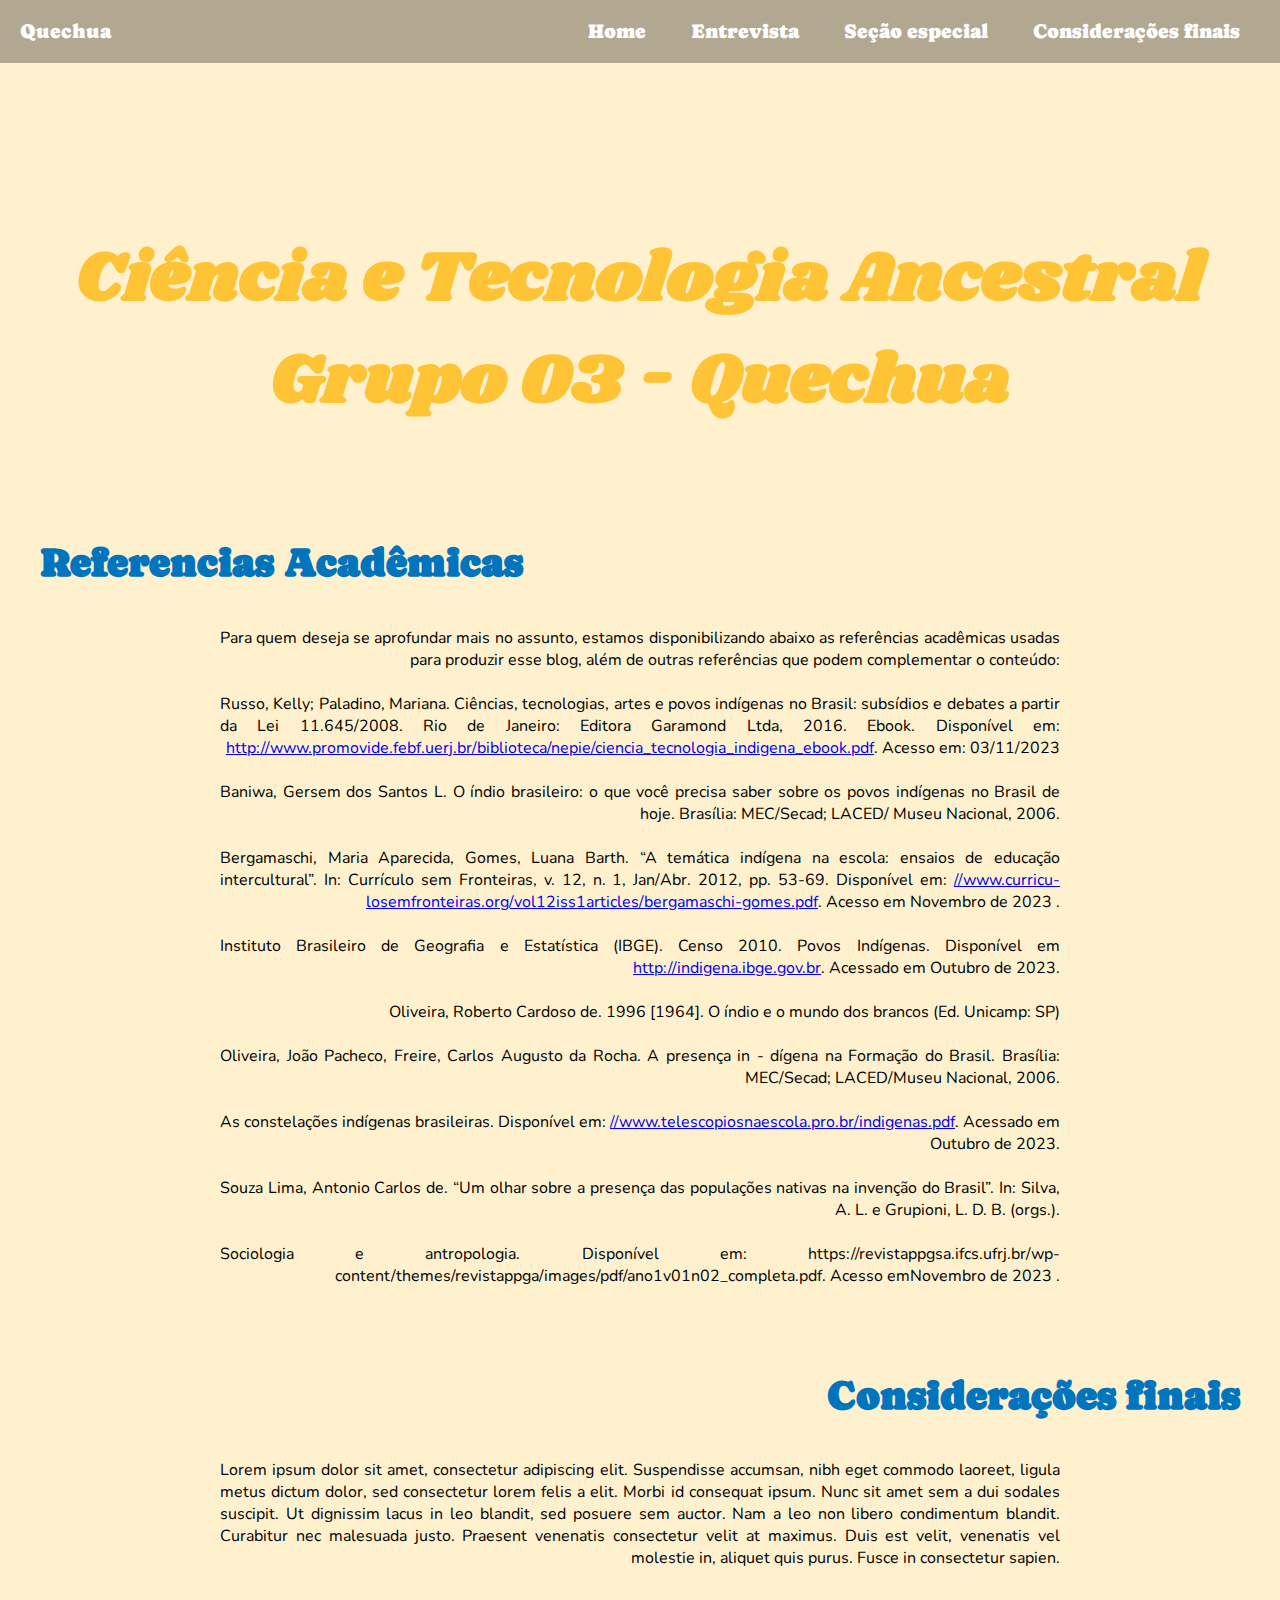
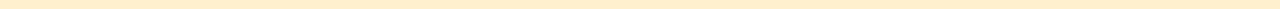
==== consideracoesfinais.html @ 2241b869 "Alterações no CSS e HTML" ====
<!DOCTYPE html>
<html lang="pt-BR">
<head>
    <meta charset="UTF-8">
    <meta name="viewport" content="width=device-width, initial-scale=1.0">
    <title>Blog Quechua</title>
    <link rel="stylesheet" href="styles.css">

    <link rel="preconnect" href="https://fonts.googleapis.com">
    <link rel="preconnect" href="https://fonts.gstatic.com" crossorigin>
    <link href="https://fonts.googleapis.com/css2?family=Dela+Gothic+One&family=Inter:wght@300&family=Shrikhand&display=swap" rel="stylesheet">
    <link href="https://fonts.googleapis.com/css2?family=Caprasimo&family=Dela+Gothic+One&family=Inter:wght@300&family=Shrikhand&display=swap" rel="stylesheet">
    <link href="https://fonts.googleapis.com/css2?family=Nunito:wght@300&display=swap" rel="stylesheet">
</head> 

<header>
    <div class="navbar">
        <div id="title">Quechua</div>
        <div>
            <a href="index.html">Home</a>
            <a href="entrevista.html">Entrevista</a>
            <a href="secaoespecial.html">Seção especial</a>
            <a href="consideracoesfinais.html">Considerações finais</a>

        </div>
    </div>

    <div class="video-container">
        <video autoplay loop muted id="video-bg" src="midia/vid2.mp4"></video>
    </div>

    <h1 id="headBar" style="white-space: pre-line">Ciência e Tecnologia Ancestral 
        Grupo 03 - Quechua</h1>
</header>
<body style="background-color: #FFF0CE;">
    
    <div class="content">
        <h1 class="blog-title" id="boxLeft">Referencias Acadêmicas</h1>
        <p class="blog-text" id="boxRight">
            
            Para quem deseja se aprofundar mais no assunto, estamos disponibilizando abaixo as referências acadêmicas usadas para produzir esse blog, além de outras referências que podem complementar o conteúdo:

            <br><br>Russo, Kelly; Paladino, Mariana. Ciências, tecnologias, artes e povos indígenas no Brasil: subsídios e debates a partir da Lei 11.645/2008. Rio de Janeiro: Editora Garamond Ltda, 2016. Ebook. Disponível em: <a href="http://www.promovide.febf.uerj.br/biblioteca/nepie/ciencia_tecnologia_indigena_ebook.pdf">http://www.promovide.febf.uerj.br/biblioteca/nepie/ciencia_tecnologia_indigena_ebook.pdf</a>. Acesso em: 03/11/2023

            <br><br>Baniwa, Gersem dos Santos L. O índio brasileiro: o que você precisa saber
            sobre os povos indígenas no Brasil de hoje. Brasília: MEC/Secad; LACED/
            Museu Nacional, 2006.

            <br><br>Bergamaschi, Maria Aparecida, Gomes, Luana Barth. “A temática indígena
            na escola: ensaios de educação intercultural”. In: Currículo sem Fronteiras,
            v. 12, n. 1, Jan/Abr. 2012, pp. 53-69. Disponível em: <a href="www.curricu-
            losemfronteiras.org/vol12iss1articles/bergamaschi-gomes.pdf">//www.curricu-
                losemfronteiras.org/vol12iss1articles/bergamaschi-gomes.pdf</a>. Acesso em
            Novembro de 2023 .

            <br><br>Instituto Brasileiro de Geografia e Estatística (IBGE). Censo 2010. Povos
            Indígenas. Disponível em <a href="http://indigena.ibge.gov.br">http://indigena.ibge.gov.br</a>. Acessado em Outubro de 2023.

            <br><br>Oliveira, Roberto Cardoso de. 1996 [1964]. O índio e o mundo dos brancos
            (Ed. Unicamp: SP)

            <br><br>Oliveira, João Pacheco, Freire, Carlos Augusto da Rocha. A presença in -
            dígena na Formação do Brasil. Brasília: MEC/Secad; LACED/Museu
            Nacional, 2006.

            <br><br>As constelações indígenas brasileiras. Disponível em: <a href="www.telescopiosnaescola.pro.br/indigenas.pdf">//www.telescopiosnaescola.pro.br/indigenas.pdf</a>. Acessado em Outubro de 2023.

            <br><br>Souza Lima, Antonio Carlos de. “Um olhar sobre a presença das populações
            nativas na invenção do Brasil”. In: Silva, A. L. e Grupioni, L. D. B. (orgs.).

            <br><br>
            Sociologia e antropologia. Disponível em: https://revistappgsa.ifcs.ufrj.br/wp-content/themes/revistappga/images/pdf/ano1v01n02_completa.pdf. Acesso emNovembro de 2023 .
            


        </p>
    </div>  

    
    <div class="content">
        <h1 class="blog-title" id="boxRight">Considerações finais</h1>
        <p class="blog-text" id="boxRight">
            Lorem ipsum dolor sit amet, consectetur adipiscing elit. Suspendisse accumsan, nibh eget commodo laoreet, ligula metus dictum dolor, sed consectetur lorem felis a elit. Morbi id consequat ipsum. Nunc sit amet sem a dui sodales suscipit. Ut dignissim lacus in leo blandit, sed posuere sem auctor. Nam a leo non libero condimentum blandit. Curabitur nec malesuada justo. Praesent venenatis consectetur velit at maximus. Duis est velit, venenatis vel molestie in, aliquet quis purus. Fusce in consectetur sapien. 
        </p>
    </div>  
</body>
---- styles.css ----
body {
    font-family: Arial, sans-serif;
    margin: 0;
    padding: 0;
}

.navbar {
    background-color: rgba(0,0,0,0.3);

    font-family: 'Caprasimo', serif;
    font-size: 20px;
    
    color: rgb(255, 255, 255);
    display: flex;
    justify-content: space-between;
    align-items: center;
    padding: 20px 20px;
}

.navbar #title{
    color: rgb(255, 255, 255);
}

.navbar a {
    padding: 20px 20px;
    color: rgb(255, 255, 255);
    text-decoration: none;
}

.navbar a:hover{
    background-color: rgb(12, 53, 106);
    transition: 0.3s;
}

.video-container {
    z-index: -100;
    width:100%;
    height:55%;
    overflow:hidden;
    position:absolute;
    top:0;
    left:0;
}
    
#video-bg{
    width:100%;

}

#video-content{
    height: 480px; 
    width: 640px;

    display: block;
    margin-left: auto;
    margin-right: auto;
}

.content-box{
    margin-top:6%;
}

.content {
    margin: 20px;
    padding: 20px;
}

.image-box{
    width: 40%; 
    margin: 0 auto; 
}

.image-box img{
    width: 100%; 
}

table {
    border-collapse: collapse;
    border-spacing: 0;
    justify-content: center;
    align-items: center;
    vertical-align: middle;

}

h1 {
    margin-top: 150px;
    text-align: center;
    padding: 15px 0px;
    color: #0174BE;

}

h2 {
    color: #0174BE;
}

#h2-right {
    text-align-last: right !important;
}

h4 {
    color: #0174BE;
}

#headBar{
    font-family: 'Shrikhand', serif;
    font-size: 70px;
    color: #FFC436;
}

.content h1{
    font-family: 'Caprasimo', serif;
    font-size: 40px;
    margin-top: 10px;
}

.content h2{
    font-family: 'Caprasimo', serif;
    font-size: 30px;
    margin-top: 10px;
}

.content h4{
    font-family: 'Caprasimo', serif;
    font-size: 20px;
    margin-top: 10px;
}



#boxRight{
    text-align: justify;
    text-align-last: right !important;
}

#boxLeft{
    text-align: justify;
    text-align-last: left !important;
}

.blog-title {
    font-size: 24px;
    font-weight: bold;
}

.blog-image {
    max-width: 30%;
    max-height: 20%;
    display: block;
}

#imageRight{
    margin-right: 15px;
    float: left;
}

#imageLeft{
    margin-left: 15px;
    float: right;
}


.blog-text {
    font-family: 'Nunito', sans-serif;
    font-size: 16px;
    width: 70%;
    margin: 0 auto; 
}

ul{
    font-family: 'Nunito', sans-serif;
    font-size: 16px;
    list-style-type: none;
}
.grupo-title h1 {
    text-align: center;
}
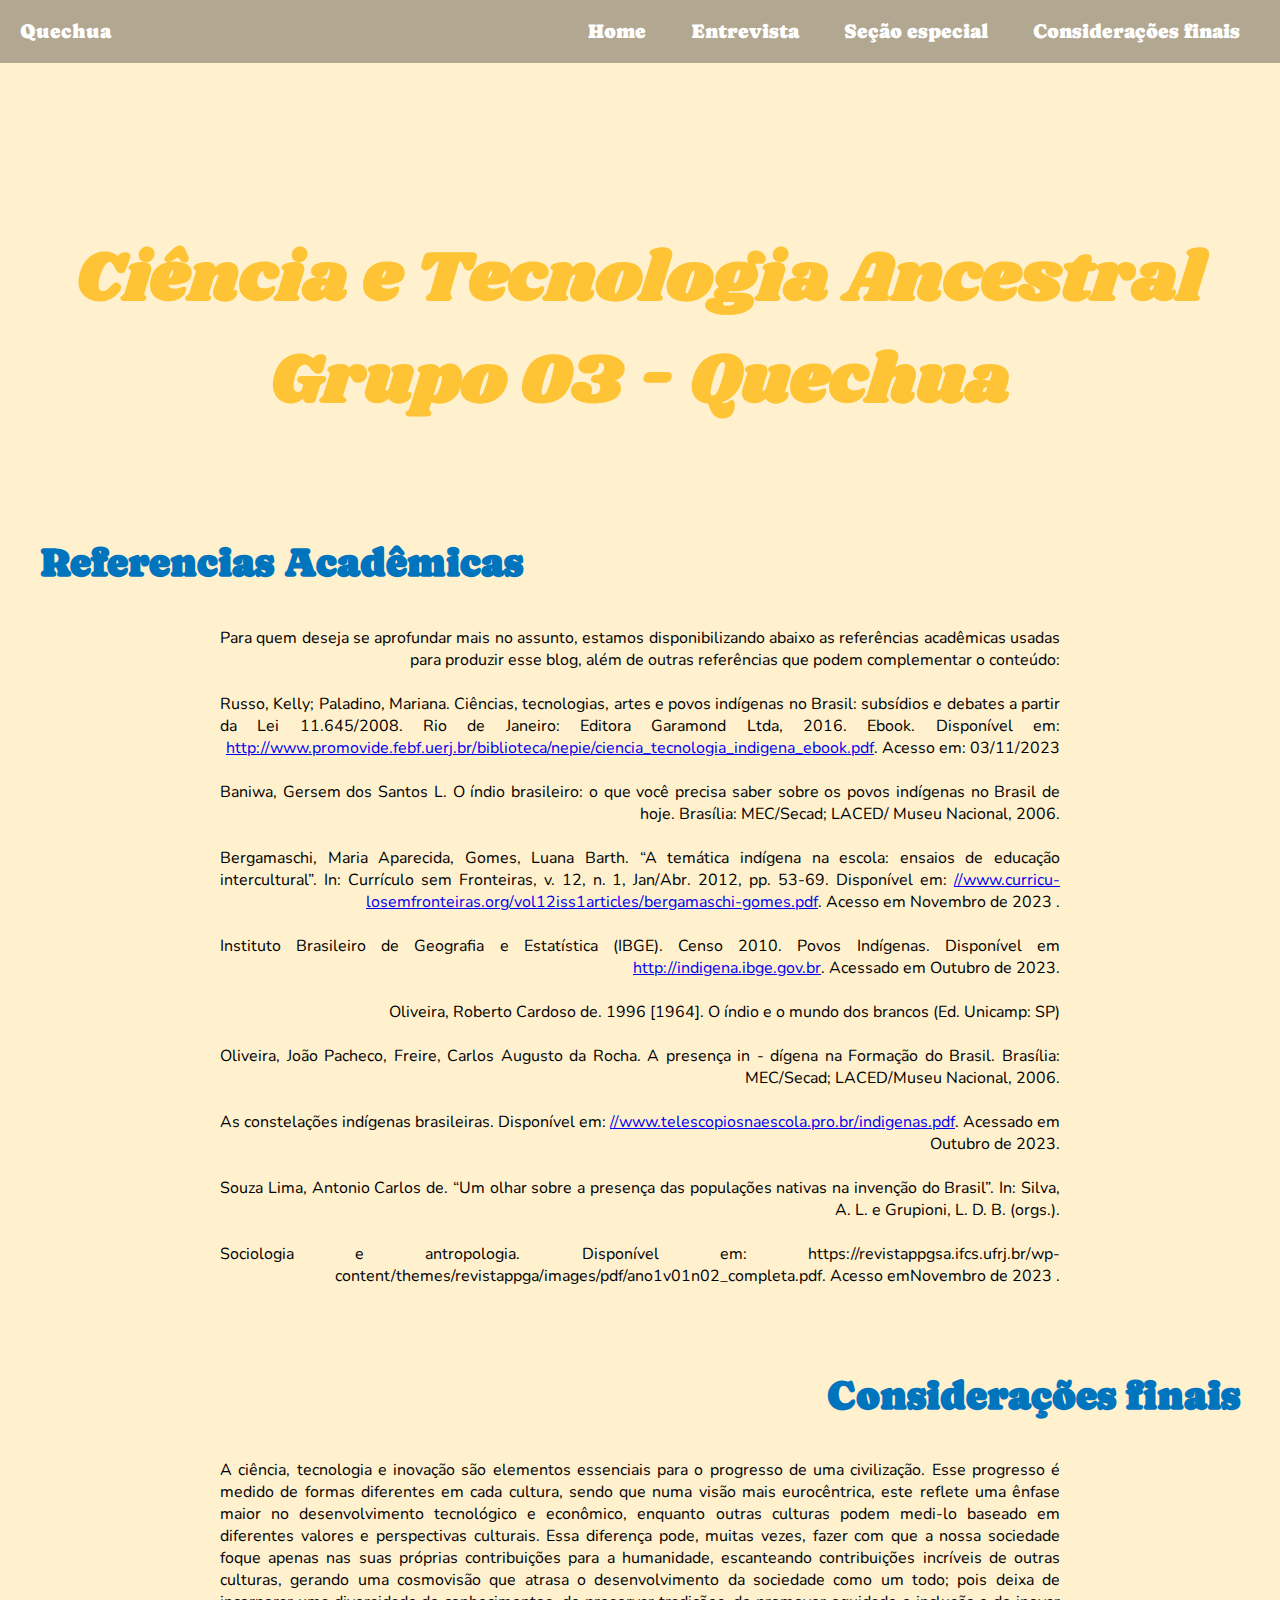
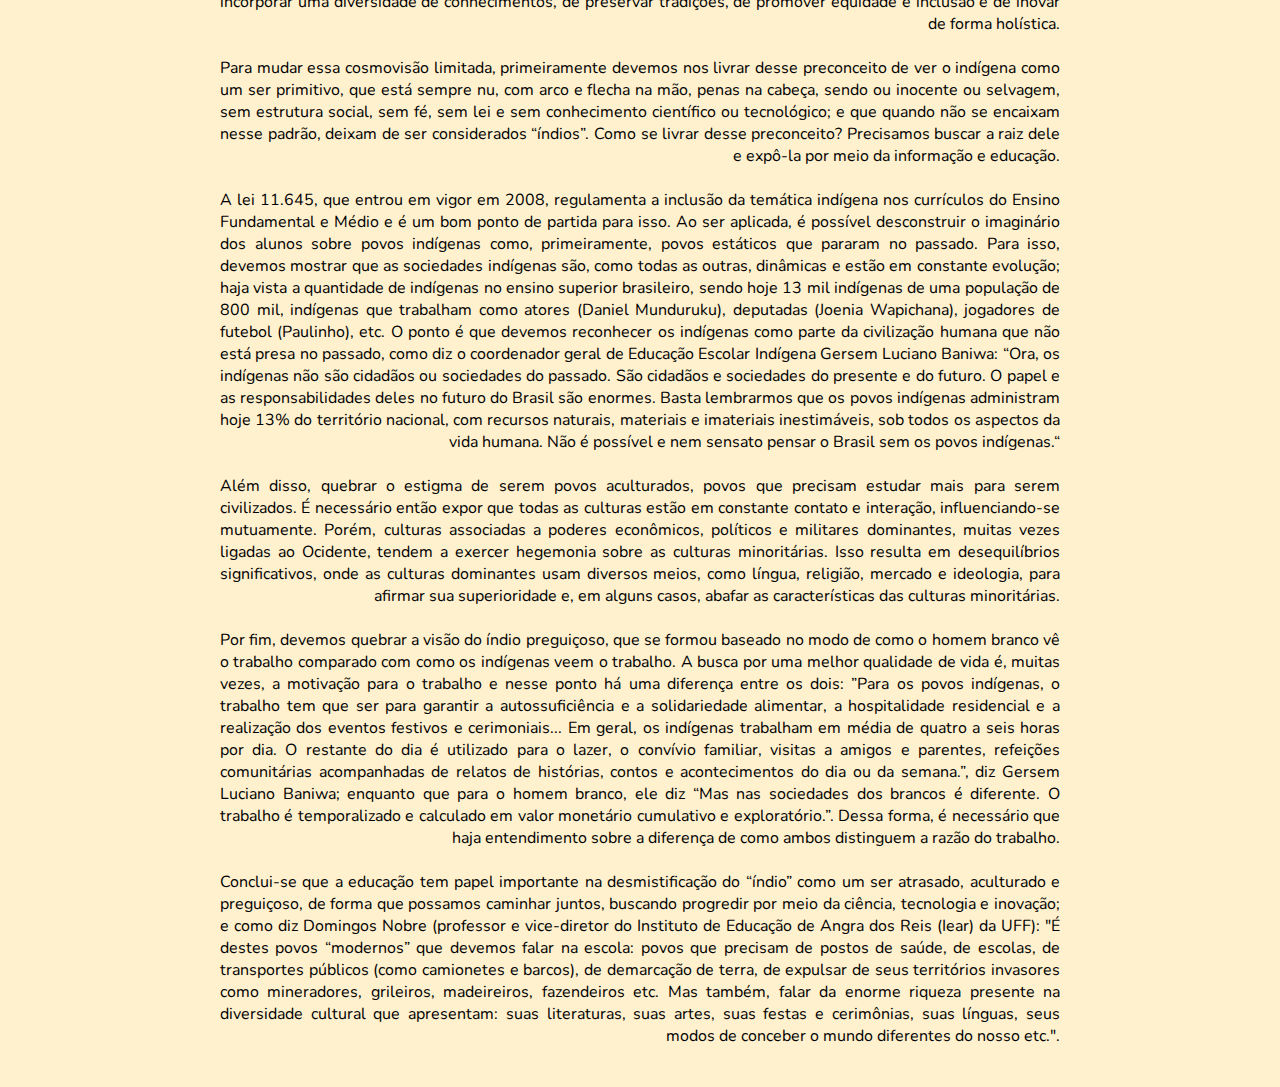
==== commit 45e80b96: "Nao aguento mais esse blog" ====
--- a/consideracoesfinais.html
+++ b/consideracoesfinais.html
@@ -80,7 +80,14 @@
     <div class="content">
         <h1 class="blog-title" id="boxRight">Considerações finais</h1>
         <p class="blog-text" id="boxRight">
-            Lorem ipsum dolor sit amet, consectetur adipiscing elit. Suspendisse accumsan, nibh eget commodo laoreet, ligula metus dictum dolor, sed consectetur lorem felis a elit. Morbi id consequat ipsum. Nunc sit amet sem a dui sodales suscipit. Ut dignissim lacus in leo blandit, sed posuere sem auctor. Nam a leo non libero condimentum blandit. Curabitur nec malesuada justo. Praesent venenatis consectetur velit at maximus. Duis est velit, venenatis vel molestie in, aliquet quis purus. Fusce in consectetur sapien. 
+            A ciência, tecnologia e inovação são elementos essenciais para o progresso de uma civilização. Esse progresso é medido de formas diferentes em cada cultura, sendo que numa visão mais eurocêntrica, este reflete uma ênfase maior no desenvolvimento tecnológico e econômico, enquanto outras culturas podem medi-lo baseado em diferentes valores e perspectivas culturais. Essa diferença pode, muitas vezes, fazer com que a nossa sociedade foque apenas nas suas próprias contribuições para a humanidade, escanteando contribuições incríveis de outras culturas, gerando uma cosmovisão que atrasa o desenvolvimento da sociedade como um todo; pois deixa de incorporar uma diversidade de conhecimentos, de preservar tradições, de promover equidade e inclusão e de inovar de forma holística.
+        <br><br>Para mudar essa cosmovisão limitada, primeiramente devemos nos livrar desse preconceito de ver o indígena como um ser primitivo, que está sempre nu, com arco e flecha na mão, penas na cabeça, sendo ou inocente ou selvagem, sem estrutura social, sem fé, sem lei e sem conhecimento científico ou tecnológico; e que quando não se encaixam nesse padrão, deixam de ser considerados “índios”. Como se livrar desse preconceito? Precisamos buscar a raiz dele e expô-la por meio da informação e educação. 
+        <br><br>A lei 11.645, que entrou em vigor em 2008, regulamenta a inclusão da temática indígena nos currículos do Ensino Fundamental e Médio e é um bom ponto de partida para isso. Ao ser aplicada, é possível desconstruir o imaginário dos alunos sobre povos indígenas como, primeiramente, povos estáticos que pararam no passado. Para isso, devemos mostrar que as sociedades indígenas são, como todas as outras, dinâmicas e estão em constante evolução; haja vista a quantidade de indígenas no ensino superior brasileiro, sendo hoje 13 mil indígenas de uma população de 800 mil, indígenas que trabalham como atores (Daniel Munduruku), deputadas (Joenia Wapichana), jogadores de futebol (Paulinho), etc. O ponto é que devemos reconhecer os indígenas como parte da civilização humana que não está presa no passado, como diz o coordenador geral de Educação Escolar Indígena Gersem Luciano Baniwa: “Ora, os indígenas não são cidadãos ou sociedades do passado. São cidadãos e sociedades do presente e do futuro. O papel e as responsabilidades deles no futuro do Brasil são enormes. Basta lembrarmos que os povos indígenas administram hoje 13% do território nacional, com recursos naturais, materiais e imateriais inestimáveis, sob todos os aspectos da vida humana. Não é possível e nem sensato pensar o Brasil sem os povos indígenas.“
+        <br><br>Além disso, quebrar o estigma de serem povos aculturados, povos que precisam estudar mais para serem civilizados. É necessário então expor que todas as culturas estão em constante contato e interação, influenciando-se mutuamente. Porém, culturas associadas a poderes econômicos, políticos e militares dominantes, muitas vezes ligadas ao Ocidente, tendem a exercer hegemonia sobre as culturas minoritárias. Isso resulta em desequilíbrios significativos, onde as culturas dominantes usam diversos meios, como língua, religião, mercado e ideologia, para afirmar sua superioridade e, em alguns casos, abafar as características das culturas minoritárias.
+        <br><br>Por fim, devemos quebrar a visão do índio preguiçoso, que se formou baseado no modo de como o homem branco vê o trabalho comparado com como os indígenas veem o trabalho. A busca por uma melhor qualidade de vida é, muitas vezes, a motivação para o trabalho e nesse ponto há uma diferença entre os dois: ”Para os povos indígenas, o trabalho tem que ser para garantir a autossuficiência e a solidariedade alimentar, a hospitalidade residencial e a realização dos eventos festivos e cerimoniais... Em geral, os indígenas trabalham em média de quatro a seis horas por dia. O restante do dia é utilizado para o lazer, o convívio familiar, visitas a amigos e parentes, refeições comunitárias acompanhadas de relatos de histórias, contos e acontecimentos do dia ou da semana.”, diz Gersem Luciano Baniwa; enquanto que para o homem branco, ele diz “Mas nas sociedades dos brancos é diferente. O trabalho é temporalizado e calculado em valor monetário cumulativo e exploratório.”. Dessa forma, é necessário que haja entendimento sobre a diferença de como ambos distinguem a razão do trabalho.
+
+        <br><br>Conclui-se que a educação tem papel importante na desmistificação do “índio” como um ser atrasado, aculturado e preguiçoso, de forma que possamos caminhar juntos, buscando progredir por meio da ciência, tecnologia e inovação; e como diz Domingos Nobre (professor e vice-diretor do Instituto de Educação de Angra dos Reis (Iear) da UFF): "É destes povos “modernos” que devemos falar na escola: povos que precisam de postos de saúde, de escolas, de transportes públicos (como camionetes e barcos), de demarcação de terra, de expulsar de seus territórios invasores como mineradores, grileiros, madeireiros, fazendeiros etc. Mas também, falar da enorme riqueza presente na diversidade cultural que apresentam: suas literaturas, suas artes, suas festas e cerimônias, suas línguas, seus modos de conceber o mundo diferentes do nosso etc.".
+
         </p>
     </div>  
 </body>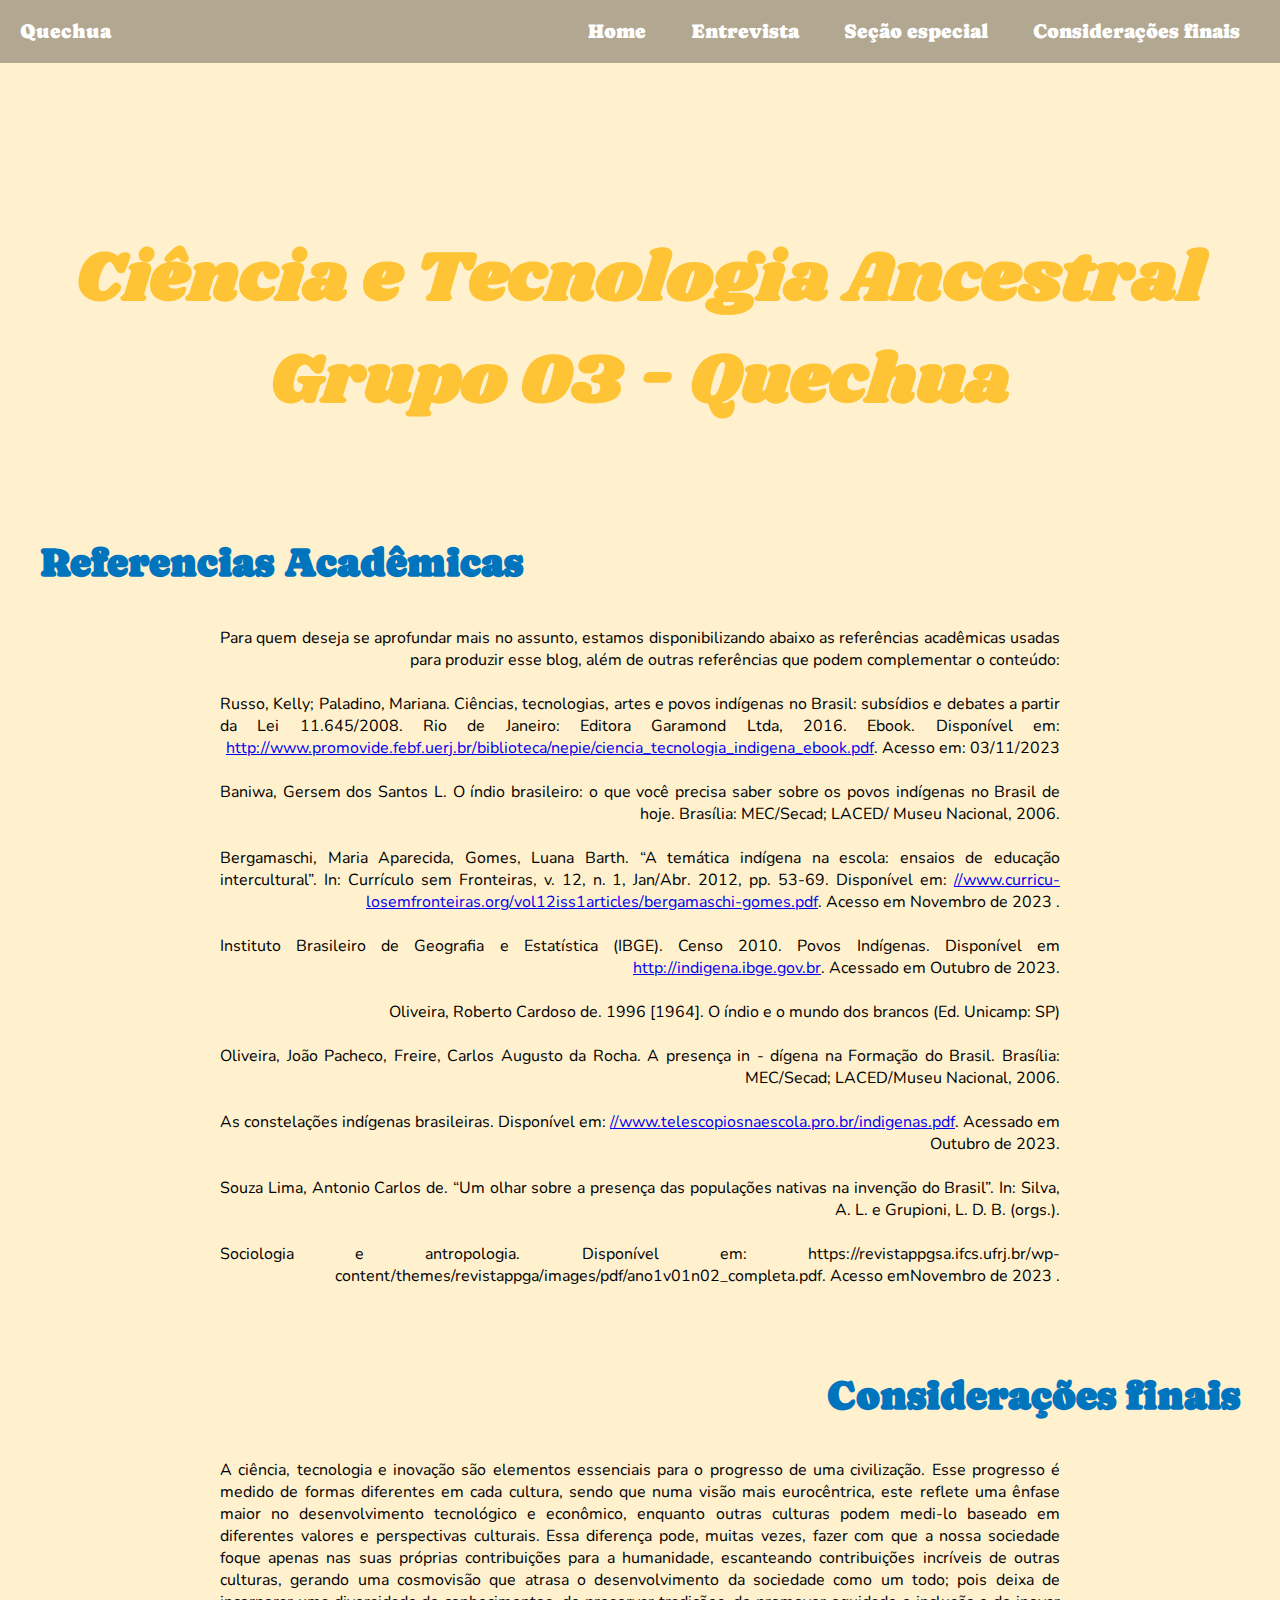
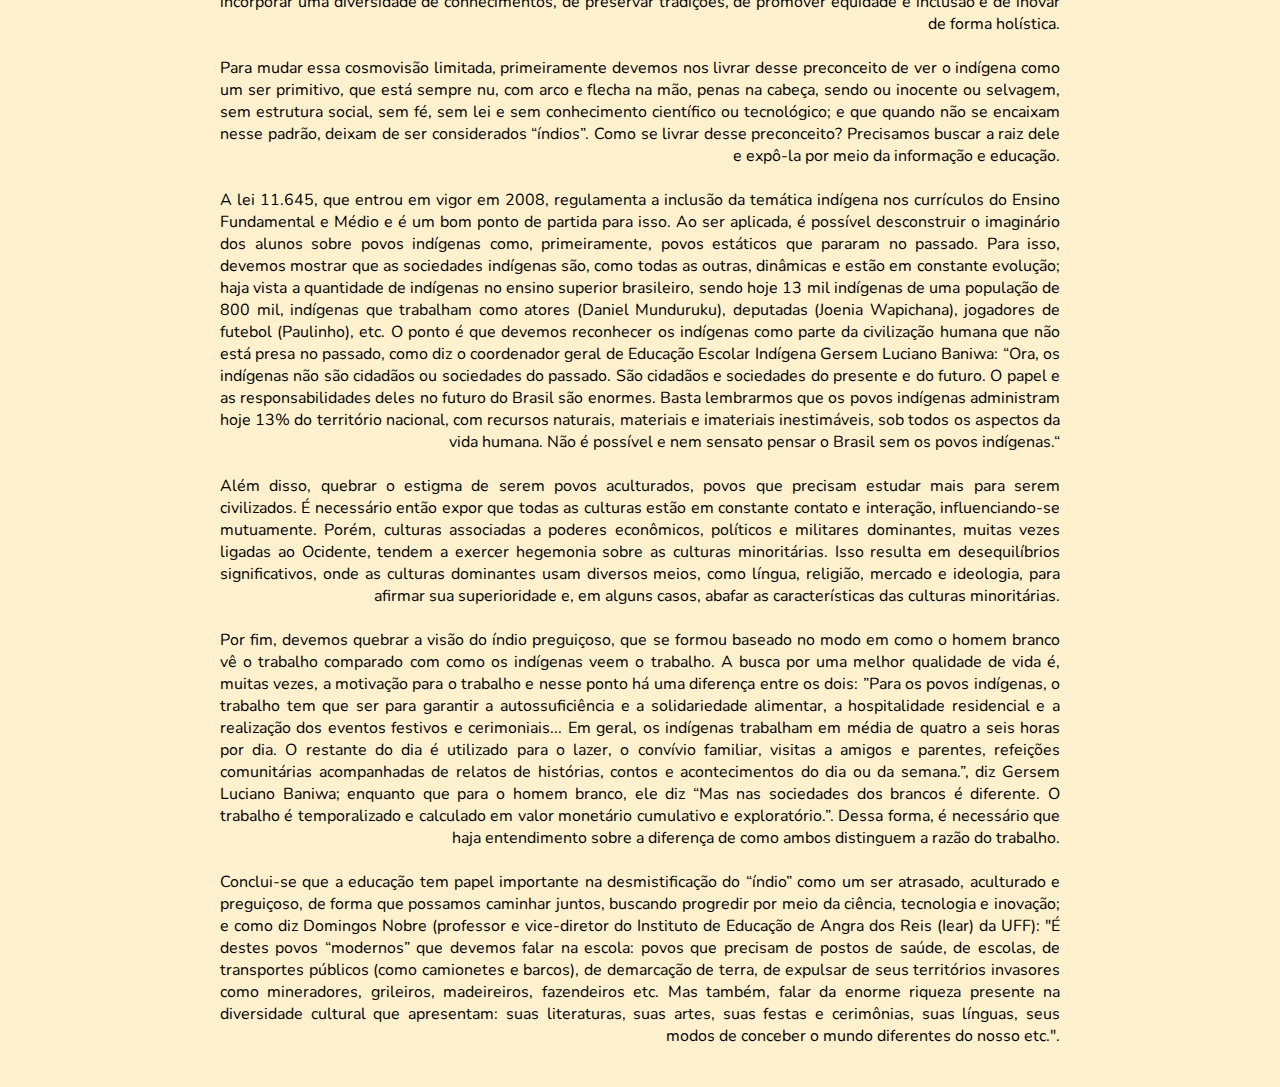
==== commit 4c87c1f6: "Modificações até topico antropologia" ====
--- a/consideracoesfinais.html
+++ b/consideracoesfinais.html
@@ -84,7 +84,7 @@
         <br><br>Para mudar essa cosmovisão limitada, primeiramente devemos nos livrar desse preconceito de ver o indígena como um ser primitivo, que está sempre nu, com arco e flecha na mão, penas na cabeça, sendo ou inocente ou selvagem, sem estrutura social, sem fé, sem lei e sem conhecimento científico ou tecnológico; e que quando não se encaixam nesse padrão, deixam de ser considerados “índios”. Como se livrar desse preconceito? Precisamos buscar a raiz dele e expô-la por meio da informação e educação. 
         <br><br>A lei 11.645, que entrou em vigor em 2008, regulamenta a inclusão da temática indígena nos currículos do Ensino Fundamental e Médio e é um bom ponto de partida para isso. Ao ser aplicada, é possível desconstruir o imaginário dos alunos sobre povos indígenas como, primeiramente, povos estáticos que pararam no passado. Para isso, devemos mostrar que as sociedades indígenas são, como todas as outras, dinâmicas e estão em constante evolução; haja vista a quantidade de indígenas no ensino superior brasileiro, sendo hoje 13 mil indígenas de uma população de 800 mil, indígenas que trabalham como atores (Daniel Munduruku), deputadas (Joenia Wapichana), jogadores de futebol (Paulinho), etc. O ponto é que devemos reconhecer os indígenas como parte da civilização humana que não está presa no passado, como diz o coordenador geral de Educação Escolar Indígena Gersem Luciano Baniwa: “Ora, os indígenas não são cidadãos ou sociedades do passado. São cidadãos e sociedades do presente e do futuro. O papel e as responsabilidades deles no futuro do Brasil são enormes. Basta lembrarmos que os povos indígenas administram hoje 13% do território nacional, com recursos naturais, materiais e imateriais inestimáveis, sob todos os aspectos da vida humana. Não é possível e nem sensato pensar o Brasil sem os povos indígenas.“
         <br><br>Além disso, quebrar o estigma de serem povos aculturados, povos que precisam estudar mais para serem civilizados. É necessário então expor que todas as culturas estão em constante contato e interação, influenciando-se mutuamente. Porém, culturas associadas a poderes econômicos, políticos e militares dominantes, muitas vezes ligadas ao Ocidente, tendem a exercer hegemonia sobre as culturas minoritárias. Isso resulta em desequilíbrios significativos, onde as culturas dominantes usam diversos meios, como língua, religião, mercado e ideologia, para afirmar sua superioridade e, em alguns casos, abafar as características das culturas minoritárias.
-        <br><br>Por fim, devemos quebrar a visão do índio preguiçoso, que se formou baseado no modo de como o homem branco vê o trabalho comparado com como os indígenas veem o trabalho. A busca por uma melhor qualidade de vida é, muitas vezes, a motivação para o trabalho e nesse ponto há uma diferença entre os dois: ”Para os povos indígenas, o trabalho tem que ser para garantir a autossuficiência e a solidariedade alimentar, a hospitalidade residencial e a realização dos eventos festivos e cerimoniais... Em geral, os indígenas trabalham em média de quatro a seis horas por dia. O restante do dia é utilizado para o lazer, o convívio familiar, visitas a amigos e parentes, refeições comunitárias acompanhadas de relatos de histórias, contos e acontecimentos do dia ou da semana.”, diz Gersem Luciano Baniwa; enquanto que para o homem branco, ele diz “Mas nas sociedades dos brancos é diferente. O trabalho é temporalizado e calculado em valor monetário cumulativo e exploratório.”. Dessa forma, é necessário que haja entendimento sobre a diferença de como ambos distinguem a razão do trabalho.
+        <br><br>Por fim, devemos quebrar a visão do índio preguiçoso, que se formou baseado no modo em como o homem branco vê o trabalho comparado com como os indígenas veem o trabalho. A busca por uma melhor qualidade de vida é, muitas vezes, a motivação para o trabalho e nesse ponto há uma diferença entre os dois: ”Para os povos indígenas, o trabalho tem que ser para garantir a autossuficiência e a solidariedade alimentar, a hospitalidade residencial e a realização dos eventos festivos e cerimoniais... Em geral, os indígenas trabalham em média de quatro a seis horas por dia. O restante do dia é utilizado para o lazer, o convívio familiar, visitas a amigos e parentes, refeições comunitárias acompanhadas de relatos de histórias, contos e acontecimentos do dia ou da semana.”, diz Gersem Luciano Baniwa; enquanto que para o homem branco, ele diz “Mas nas sociedades dos brancos é diferente. O trabalho é temporalizado e calculado em valor monetário cumulativo e exploratório.”. Dessa forma, é necessário que haja entendimento sobre a diferença de como ambos distinguem a razão do trabalho.
 
         <br><br>Conclui-se que a educação tem papel importante na desmistificação do “índio” como um ser atrasado, aculturado e preguiçoso, de forma que possamos caminhar juntos, buscando progredir por meio da ciência, tecnologia e inovação; e como diz Domingos Nobre (professor e vice-diretor do Instituto de Educação de Angra dos Reis (Iear) da UFF): "É destes povos “modernos” que devemos falar na escola: povos que precisam de postos de saúde, de escolas, de transportes públicos (como camionetes e barcos), de demarcação de terra, de expulsar de seus territórios invasores como mineradores, grileiros, madeireiros, fazendeiros etc. Mas também, falar da enorme riqueza presente na diversidade cultural que apresentam: suas literaturas, suas artes, suas festas e cerimônias, suas línguas, seus modos de conceber o mundo diferentes do nosso etc.".
 
--- a/styles.css
+++ b/styles.css
@@ -1,5 +1,5 @@
 body {
-    font-family: Arial, sans-serif;
+    font-family: 'Nunito', sans-serif;
     margin: 0;
     padding: 0;
 }
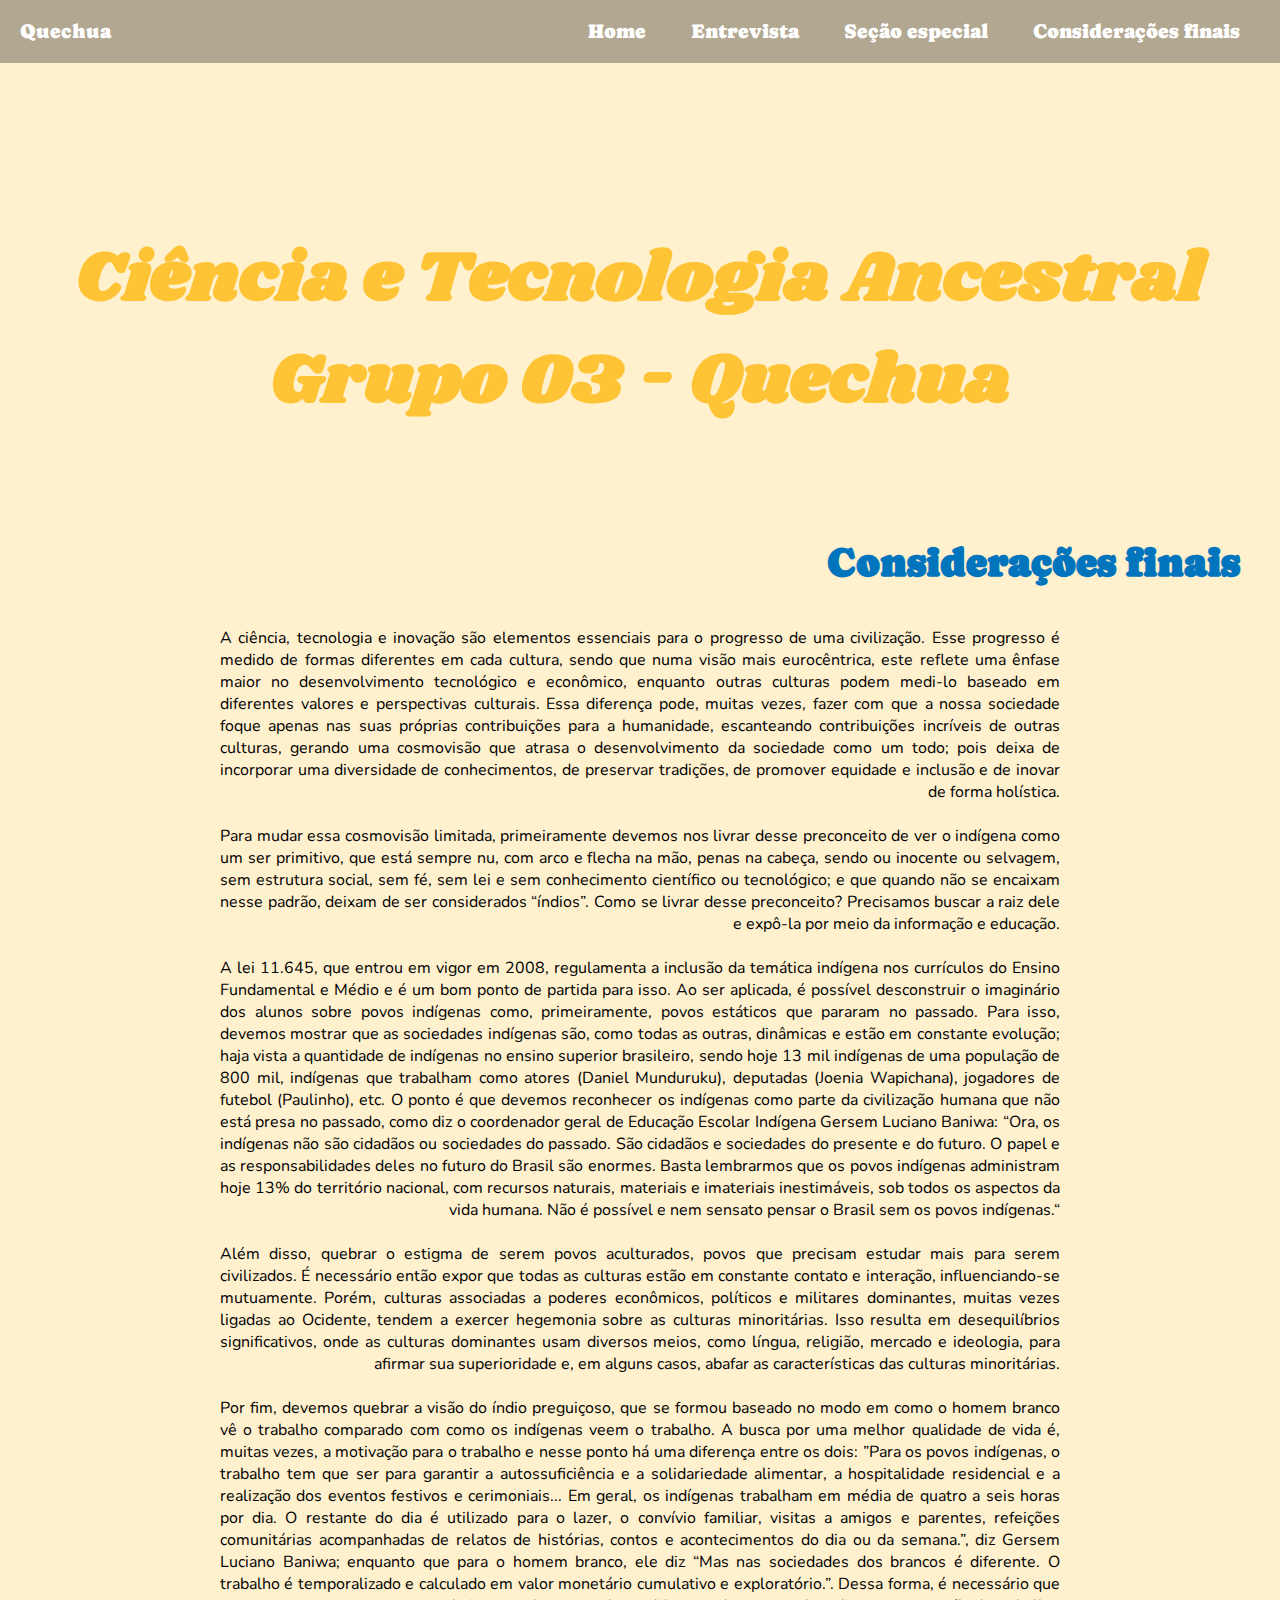
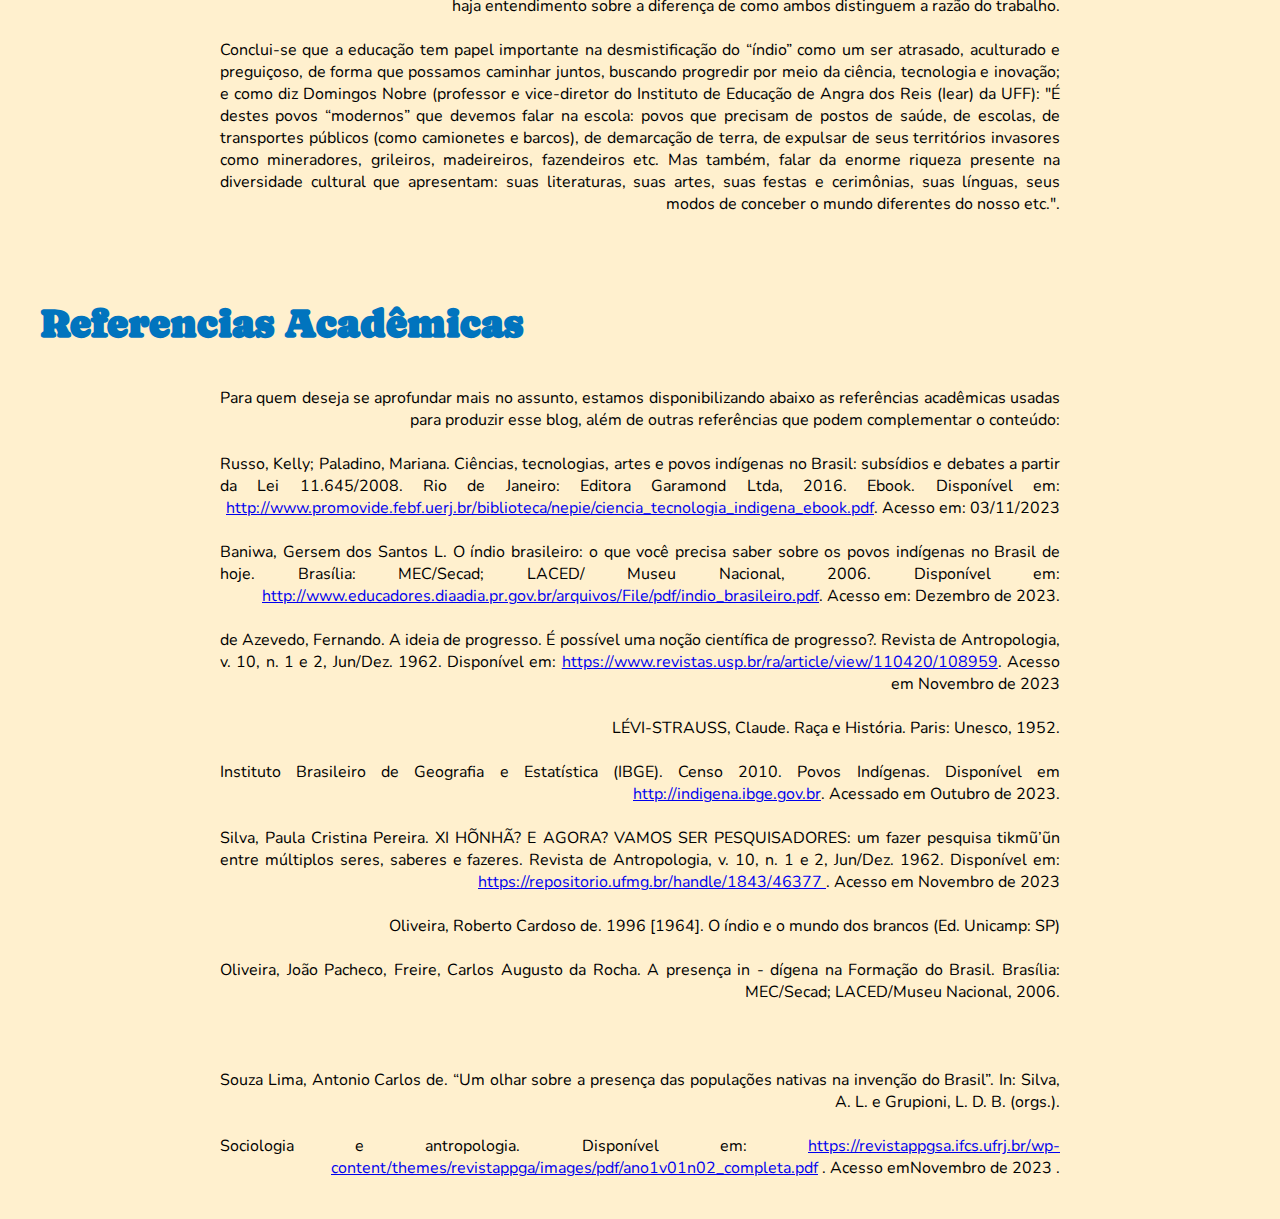
==== commit 900d7544: "CHEGA!" ====
--- a/consideracoesfinais.html
+++ b/consideracoesfinais.html
@@ -33,48 +33,6 @@
         Grupo 03 - Quechua</h1>
 </header>
 <body style="background-color: #FFF0CE;">
-    
-    <div class="content">
-        <h1 class="blog-title" id="boxLeft">Referencias Acadêmicas</h1>
-        <p class="blog-text" id="boxRight">
-            
-            Para quem deseja se aprofundar mais no assunto, estamos disponibilizando abaixo as referências acadêmicas usadas para produzir esse blog, além de outras referências que podem complementar o conteúdo:
-
-            <br><br>Russo, Kelly; Paladino, Mariana. Ciências, tecnologias, artes e povos indígenas no Brasil: subsídios e debates a partir da Lei 11.645/2008. Rio de Janeiro: Editora Garamond Ltda, 2016. Ebook. Disponível em: <a href="http://www.promovide.febf.uerj.br/biblioteca/nepie/ciencia_tecnologia_indigena_ebook.pdf">http://www.promovide.febf.uerj.br/biblioteca/nepie/ciencia_tecnologia_indigena_ebook.pdf</a>. Acesso em: 03/11/2023
-
-            <br><br>Baniwa, Gersem dos Santos L. O índio brasileiro: o que você precisa saber
-            sobre os povos indígenas no Brasil de hoje. Brasília: MEC/Secad; LACED/
-            Museu Nacional, 2006.
-
-            <br><br>Bergamaschi, Maria Aparecida, Gomes, Luana Barth. “A temática indígena
-            na escola: ensaios de educação intercultural”. In: Currículo sem Fronteiras,
-            v. 12, n. 1, Jan/Abr. 2012, pp. 53-69. Disponível em: <a href="www.curricu-
-            losemfronteiras.org/vol12iss1articles/bergamaschi-gomes.pdf">//www.curricu-
-                losemfronteiras.org/vol12iss1articles/bergamaschi-gomes.pdf</a>. Acesso em
-            Novembro de 2023 .
-
-            <br><br>Instituto Brasileiro de Geografia e Estatística (IBGE). Censo 2010. Povos
-            Indígenas. Disponível em <a href="http://indigena.ibge.gov.br">http://indigena.ibge.gov.br</a>. Acessado em Outubro de 2023.
-
-            <br><br>Oliveira, Roberto Cardoso de. 1996 [1964]. O índio e o mundo dos brancos
-            (Ed. Unicamp: SP)
-
-            <br><br>Oliveira, João Pacheco, Freire, Carlos Augusto da Rocha. A presença in -
-            dígena na Formação do Brasil. Brasília: MEC/Secad; LACED/Museu
-            Nacional, 2006.
-
-            <br><br>As constelações indígenas brasileiras. Disponível em: <a href="www.telescopiosnaescola.pro.br/indigenas.pdf">//www.telescopiosnaescola.pro.br/indigenas.pdf</a>. Acessado em Outubro de 2023.
-
-            <br><br>Souza Lima, Antonio Carlos de. “Um olhar sobre a presença das populações
-            nativas na invenção do Brasil”. In: Silva, A. L. e Grupioni, L. D. B. (orgs.).
-
-            <br><br>
-            Sociologia e antropologia. Disponível em: https://revistappgsa.ifcs.ufrj.br/wp-content/themes/revistappga/images/pdf/ano1v01n02_completa.pdf. Acesso emNovembro de 2023 .
-            
-
-
-        </p>
-    </div>  
 
     
     <div class="content">
@@ -90,4 +48,56 @@
 
         </p>
     </div>  
+    
+    <div class="content">
+        <h1 class="blog-title" id="boxLeft">Referencias Acadêmicas</h1>
+        <p class="blog-text" id="boxRight">
+            
+            Para quem deseja se aprofundar mais no assunto, estamos disponibilizando abaixo as referências acadêmicas usadas para produzir esse blog, além de outras referências que podem complementar o conteúdo:
+
+            <br><br>Russo, Kelly; Paladino, Mariana. Ciências, tecnologias, artes e povos indígenas no Brasil: subsídios e debates a partir da Lei 11.645/2008. Rio de Janeiro: Editora Garamond Ltda, 2016. Ebook. Disponível em: <a href="http://www.promovide.febf.uerj.br/biblioteca/nepie/ciencia_tecnologia_indigena_ebook.pdf">http://www.promovide.febf.uerj.br/biblioteca/nepie/ciencia_tecnologia_indigena_ebook.pdf</a>. Acesso em: 03/11/2023
+
+            <br><br>Baniwa, Gersem dos Santos L. O índio brasileiro: o que você precisa saber
+            sobre os povos indígenas no Brasil de hoje. Brasília: MEC/Secad; LACED/
+            Museu Nacional, 2006. Disponível em: <a href="http://www.educadores.diaadia.pr.gov.br/arquivos/File/pdf/indio_brasileiro.pdf">http://www.educadores.diaadia.pr.gov.br/arquivos/File/pdf/indio_brasileiro.pdf</a>. Acesso em: Dezembro de 2023.
+
+
+            <br><br>de Azevedo, Fernando. A ideia de progresso. É possível uma noção científica de progresso?. Revista de Antropologia,
+            v. 10, n. 1 e 2, Jun/Dez. 1962. Disponível em: <a href="https://www.revistas.usp.br/ra/article/view/110420/108959">https://www.revistas.usp.br/ra/article/view/110420/108959</a>. Acesso em
+            Novembro de 2023 
+            
+            <br><br>LÉVI-STRAUSS, Claude. Raça e História. Paris: Unesco, 1952.
+
+            <br><br>Instituto Brasileiro de Geografia e Estatística (IBGE). Censo 2010. Povos
+            Indígenas. Disponível em <a href="http://indigena.ibge.gov.br">http://indigena.ibge.gov.br</a>. Acessado em Outubro de 2023.
+
+            
+            <br><br>Silva, Paula Cristina Pereira. XI HÕNHÃ? E AGORA? VAMOS SER PESQUISADORES:
+            um fazer pesquisa tikmũ’ũn entre múltiplos seres, saberes e fazeres. Revista de Antropologia,
+            v. 10, n. 1 e 2, Jun/Dez. 1962. Disponível em: <a href="
+            https://repositorio.ufmg.br/handle/1843/46377
+">https://repositorio.ufmg.br/handle/1843/46377
+</a>. Acesso em Novembro de 2023 
+            
+            <br><br>Oliveira, Roberto Cardoso de. 1996 [1964]. O índio e o mundo dos brancos
+            (Ed. Unicamp: SP)
+
+            <br><br>Oliveira, João Pacheco, Freire, Carlos Augusto da Rocha. A presença in -
+            dígena na Formação do Brasil. Brasília: MEC/Secad; LACED/Museu
+            Nacional, 2006.
+
+            <br><br>
+
+            <br><br>Souza Lima, Antonio Carlos de. “Um olhar sobre a presença das populações
+            nativas na invenção do Brasil”. In: Silva, A. L. e Grupioni, L. D. B. (orgs.).
+
+            <br><br>
+            Sociologia e antropologia. Disponível em: <a href="https://revistappgsa.ifcs.ufrj.br/wp-content/themes/revistappga/images/pdf/ano1v01n02_completa.pdf">https://revistappgsa.ifcs.ufrj.br/wp-content/themes/revistappga/images/pdf/ano1v01n02_completa.pdf</a> . Acesso emNovembro de 2023 .
+            
+
+
+        </p>
+    </div>  
+
+    
 </body>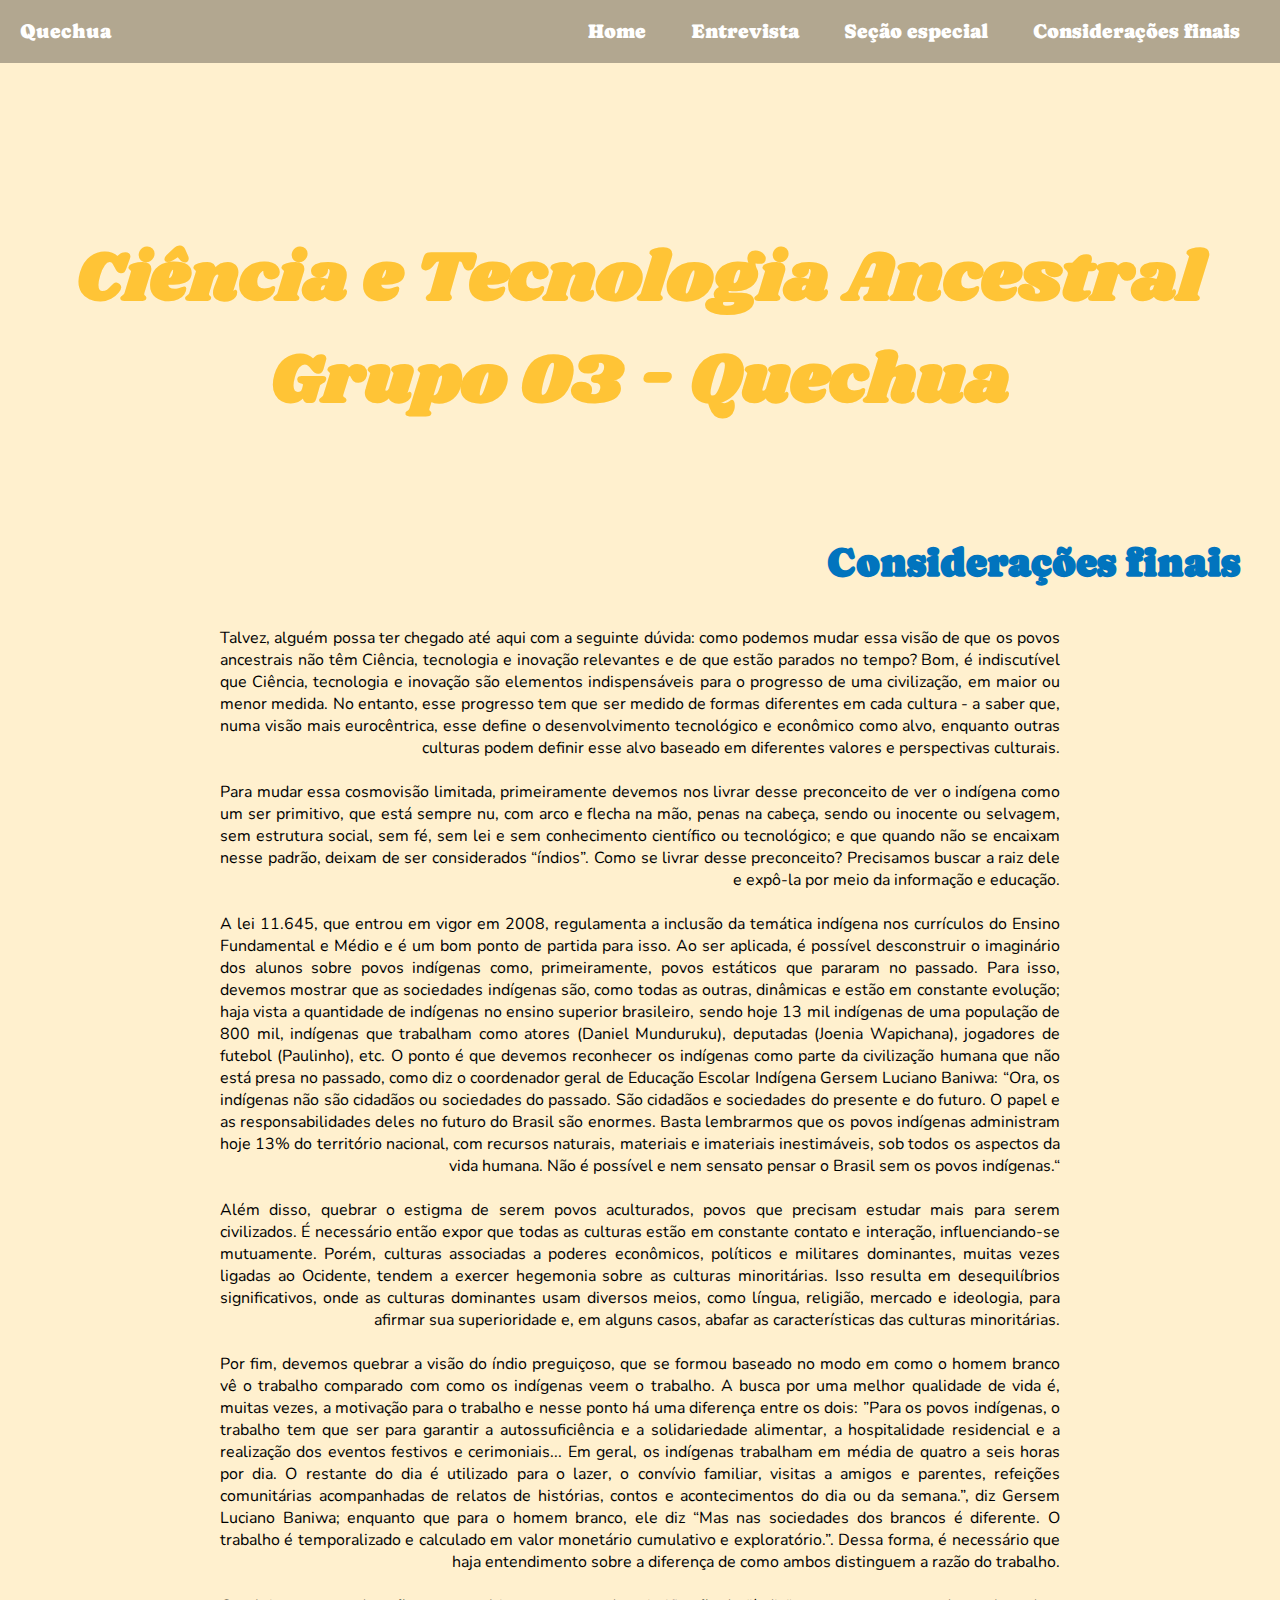
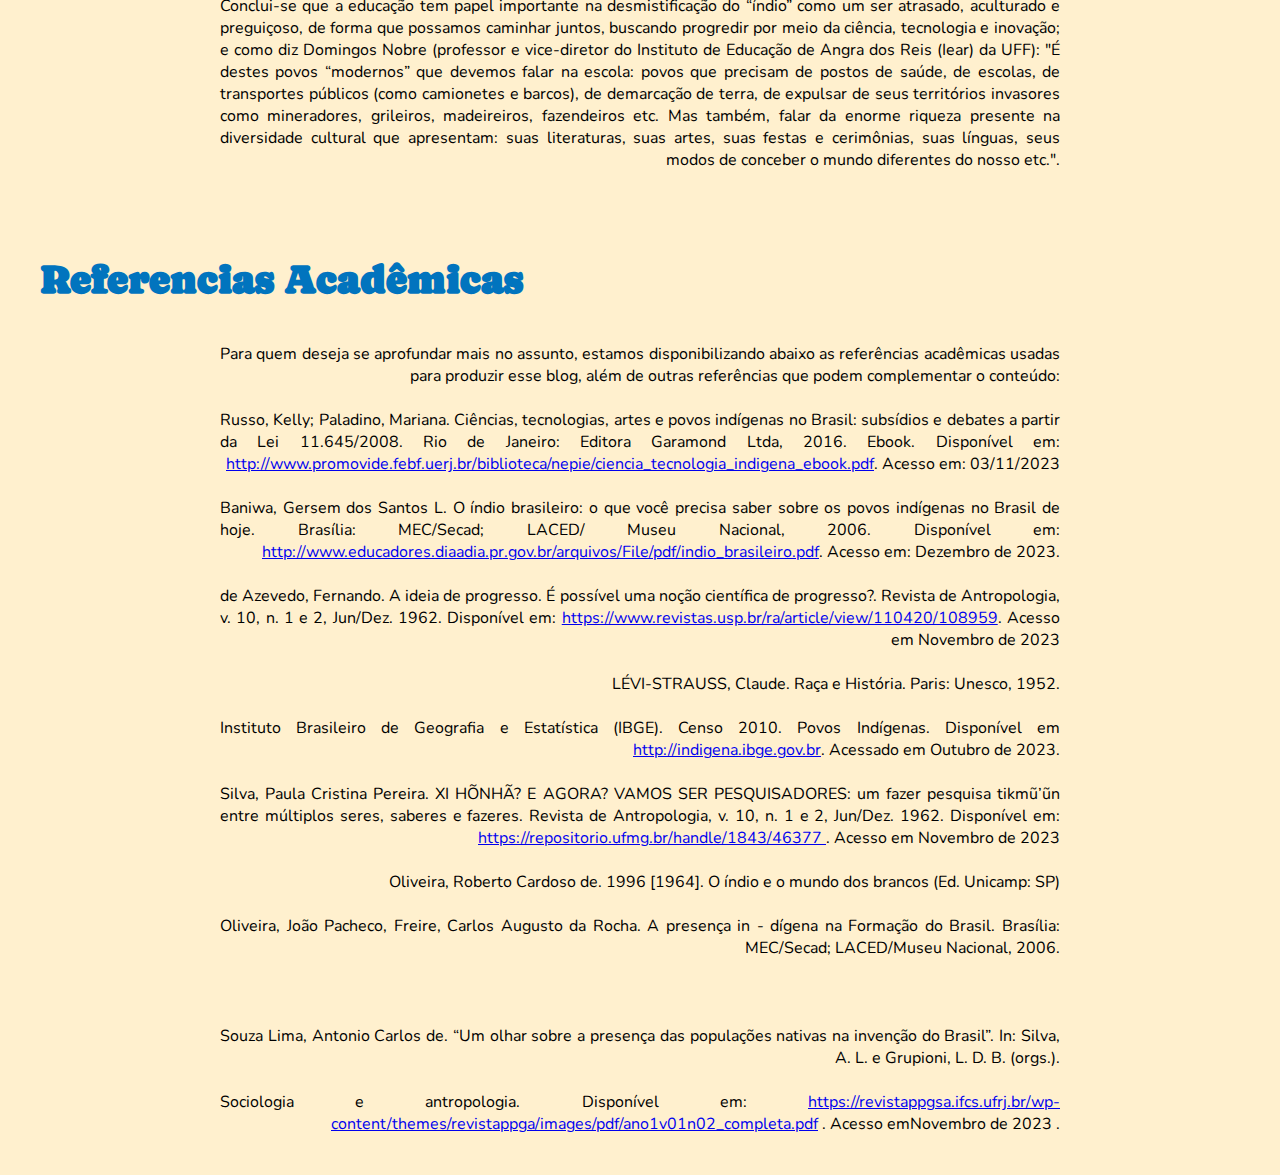
==== commit 8be03504: "bla bla bla" ====
--- a/consideracoesfinais.html
+++ b/consideracoesfinais.html
@@ -38,7 +38,7 @@
     <div class="content">
         <h1 class="blog-title" id="boxRight">Considerações finais</h1>
         <p class="blog-text" id="boxRight">
-            A ciência, tecnologia e inovação são elementos essenciais para o progresso de uma civilização. Esse progresso é medido de formas diferentes em cada cultura, sendo que numa visão mais eurocêntrica, este reflete uma ênfase maior no desenvolvimento tecnológico e econômico, enquanto outras culturas podem medi-lo baseado em diferentes valores e perspectivas culturais. Essa diferença pode, muitas vezes, fazer com que a nossa sociedade foque apenas nas suas próprias contribuições para a humanidade, escanteando contribuições incríveis de outras culturas, gerando uma cosmovisão que atrasa o desenvolvimento da sociedade como um todo; pois deixa de incorporar uma diversidade de conhecimentos, de preservar tradições, de promover equidade e inclusão e de inovar de forma holística.
+            Talvez, alguém possa ter chegado até aqui com a seguinte dúvida: como podemos mudar essa visão de que os povos ancestrais não têm Ciência, tecnologia e inovação relevantes  e de que estão parados no tempo? Bom, é indiscutível que Ciência, tecnologia e inovação são elementos indispensáveis para o progresso de uma civilização, em maior ou menor medida. No entanto, esse progresso tem que ser medido de formas diferentes em cada cultura - a saber que, numa visão mais eurocêntrica, esse define o desenvolvimento tecnológico e econômico como alvo, enquanto outras culturas podem definir esse alvo baseado em diferentes valores e perspectivas culturais.
         <br><br>Para mudar essa cosmovisão limitada, primeiramente devemos nos livrar desse preconceito de ver o indígena como um ser primitivo, que está sempre nu, com arco e flecha na mão, penas na cabeça, sendo ou inocente ou selvagem, sem estrutura social, sem fé, sem lei e sem conhecimento científico ou tecnológico; e que quando não se encaixam nesse padrão, deixam de ser considerados “índios”. Como se livrar desse preconceito? Precisamos buscar a raiz dele e expô-la por meio da informação e educação. 
         <br><br>A lei 11.645, que entrou em vigor em 2008, regulamenta a inclusão da temática indígena nos currículos do Ensino Fundamental e Médio e é um bom ponto de partida para isso. Ao ser aplicada, é possível desconstruir o imaginário dos alunos sobre povos indígenas como, primeiramente, povos estáticos que pararam no passado. Para isso, devemos mostrar que as sociedades indígenas são, como todas as outras, dinâmicas e estão em constante evolução; haja vista a quantidade de indígenas no ensino superior brasileiro, sendo hoje 13 mil indígenas de uma população de 800 mil, indígenas que trabalham como atores (Daniel Munduruku), deputadas (Joenia Wapichana), jogadores de futebol (Paulinho), etc. O ponto é que devemos reconhecer os indígenas como parte da civilização humana que não está presa no passado, como diz o coordenador geral de Educação Escolar Indígena Gersem Luciano Baniwa: “Ora, os indígenas não são cidadãos ou sociedades do passado. São cidadãos e sociedades do presente e do futuro. O papel e as responsabilidades deles no futuro do Brasil são enormes. Basta lembrarmos que os povos indígenas administram hoje 13% do território nacional, com recursos naturais, materiais e imateriais inestimáveis, sob todos os aspectos da vida humana. Não é possível e nem sensato pensar o Brasil sem os povos indígenas.“
         <br><br>Além disso, quebrar o estigma de serem povos aculturados, povos que precisam estudar mais para serem civilizados. É necessário então expor que todas as culturas estão em constante contato e interação, influenciando-se mutuamente. Porém, culturas associadas a poderes econômicos, políticos e militares dominantes, muitas vezes ligadas ao Ocidente, tendem a exercer hegemonia sobre as culturas minoritárias. Isso resulta em desequilíbrios significativos, onde as culturas dominantes usam diversos meios, como língua, religião, mercado e ideologia, para afirmar sua superioridade e, em alguns casos, abafar as características das culturas minoritárias.
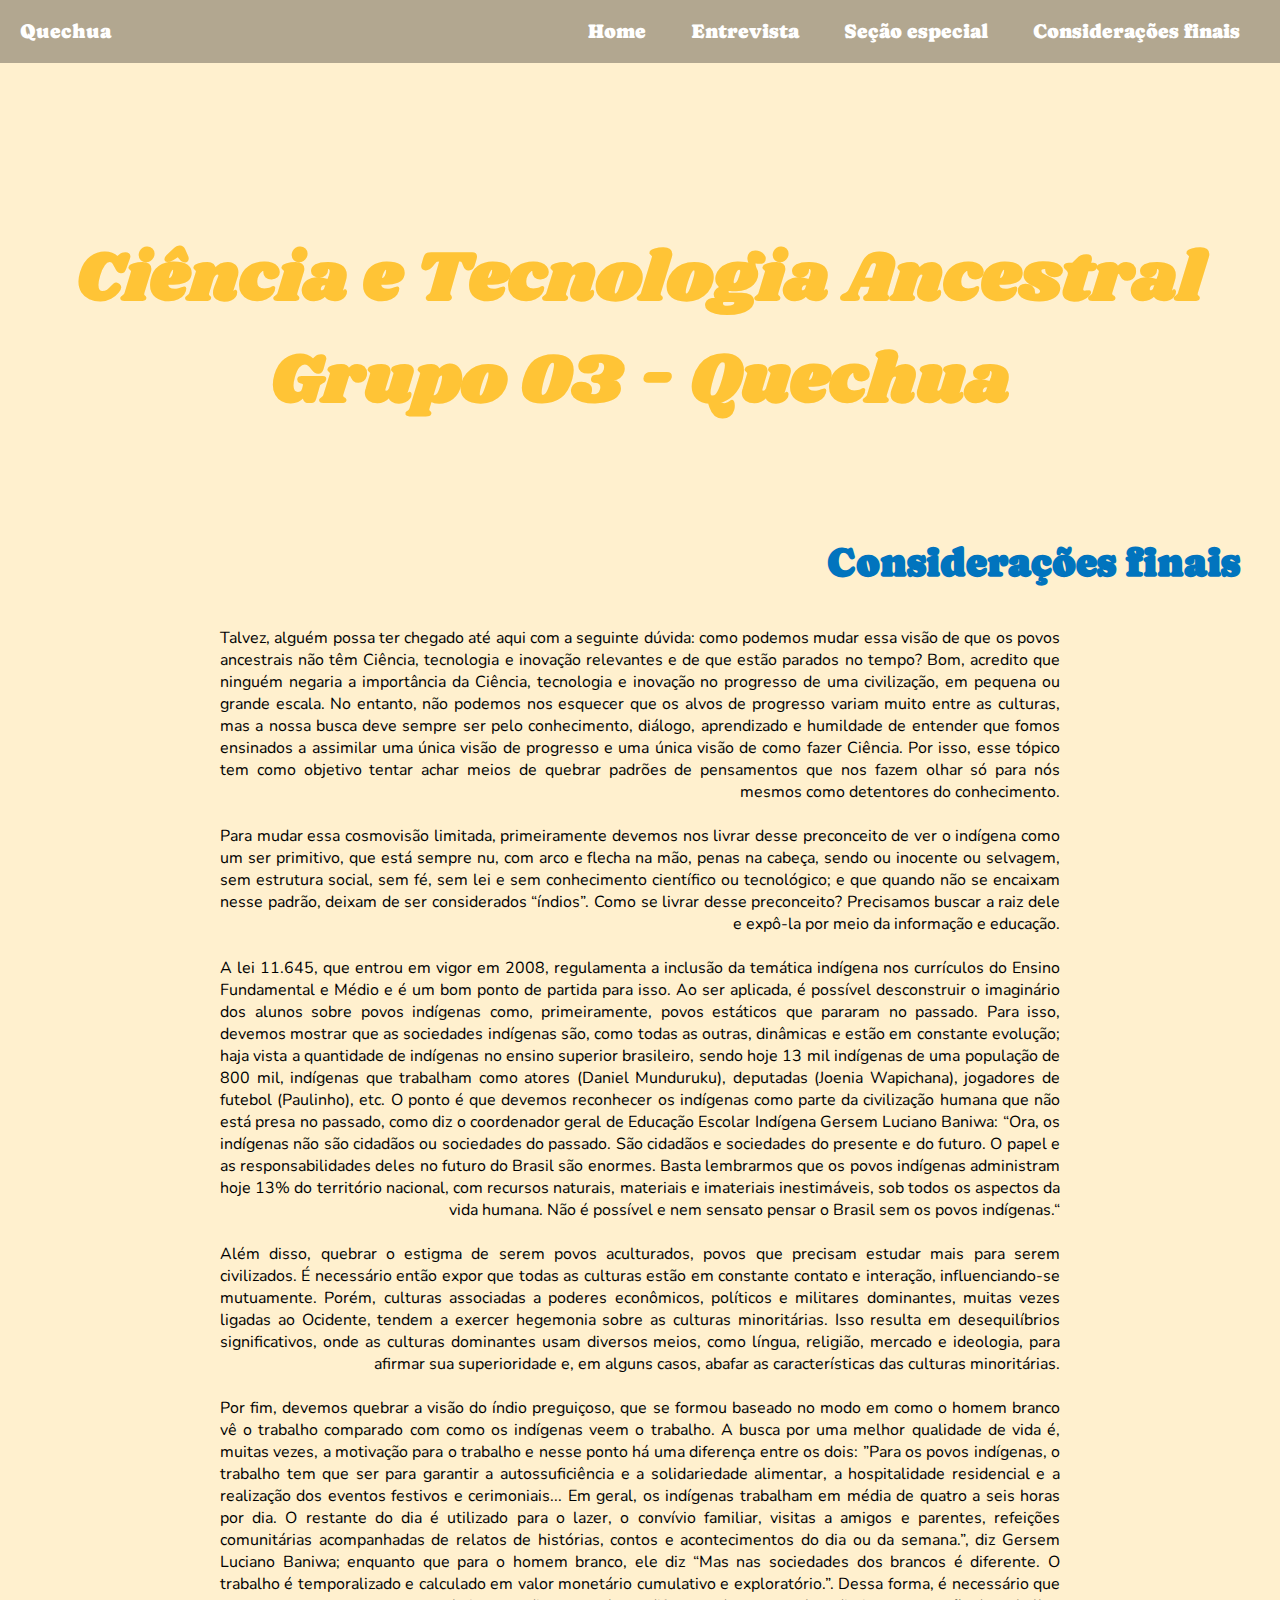
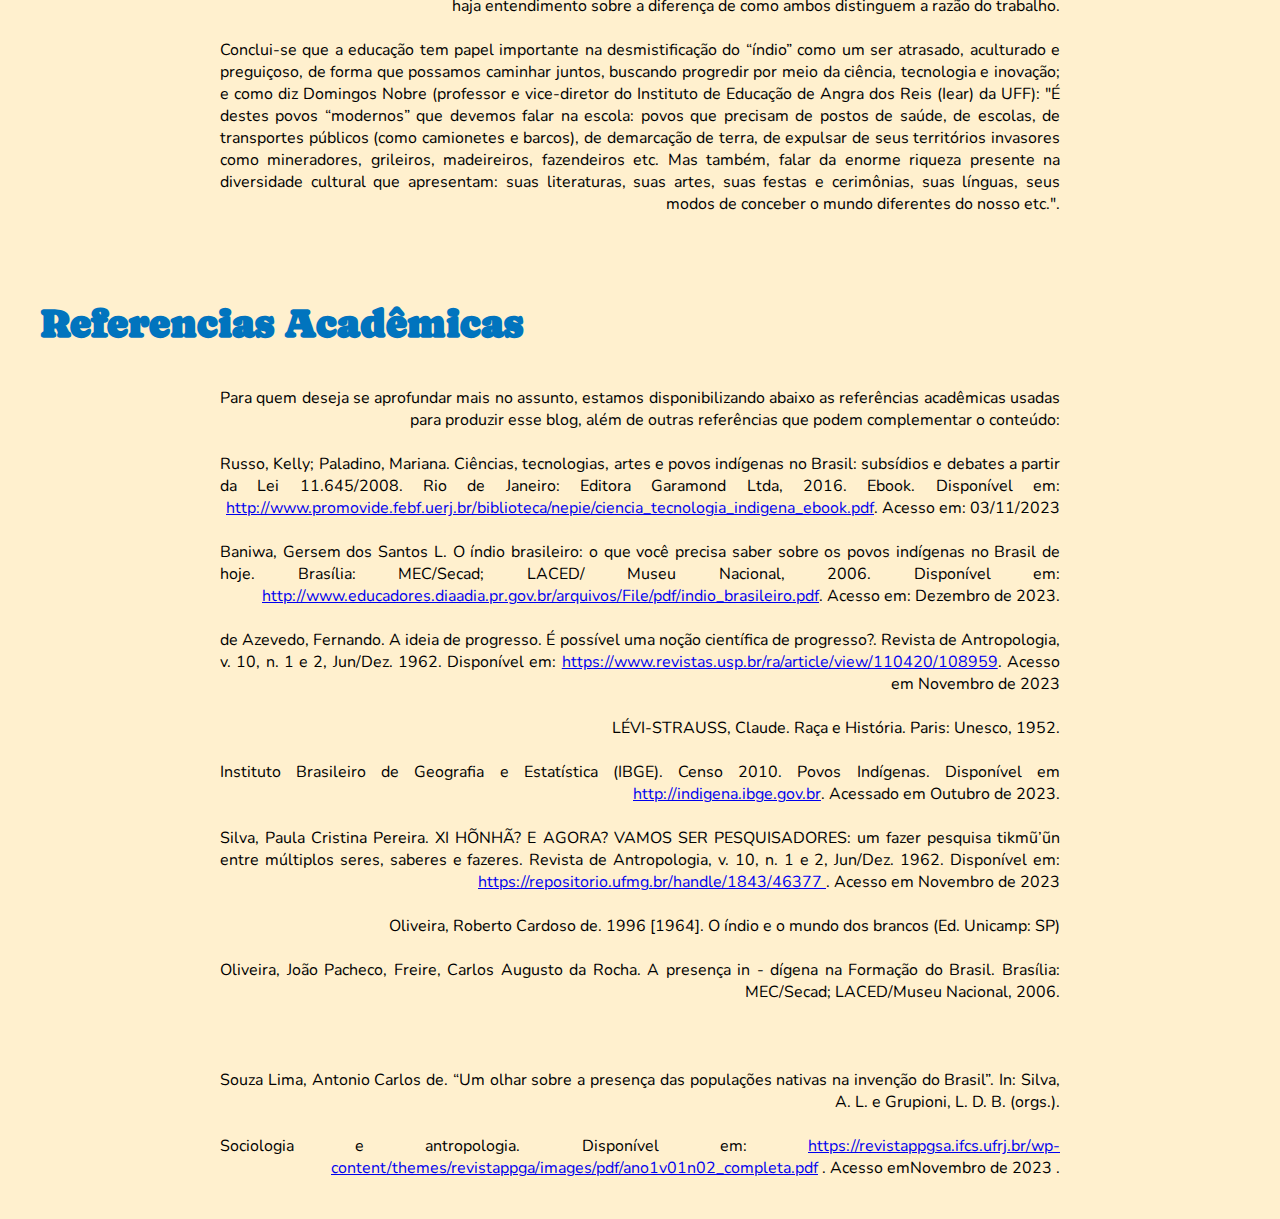
==== commit 2ea52890: "ufa" ====
--- a/consideracoesfinais.html
+++ b/consideracoesfinais.html
@@ -38,8 +38,8 @@
     <div class="content">
         <h1 class="blog-title" id="boxRight">Considerações finais</h1>
         <p class="blog-text" id="boxRight">
-            Talvez, alguém possa ter chegado até aqui com a seguinte dúvida: como podemos mudar essa visão de que os povos ancestrais não têm Ciência, tecnologia e inovação relevantes  e de que estão parados no tempo? Bom, é indiscutível que Ciência, tecnologia e inovação são elementos indispensáveis para o progresso de uma civilização, em maior ou menor medida. No entanto, esse progresso tem que ser medido de formas diferentes em cada cultura - a saber que, numa visão mais eurocêntrica, esse define o desenvolvimento tecnológico e econômico como alvo, enquanto outras culturas podem definir esse alvo baseado em diferentes valores e perspectivas culturais.
-        <br><br>Para mudar essa cosmovisão limitada, primeiramente devemos nos livrar desse preconceito de ver o indígena como um ser primitivo, que está sempre nu, com arco e flecha na mão, penas na cabeça, sendo ou inocente ou selvagem, sem estrutura social, sem fé, sem lei e sem conhecimento científico ou tecnológico; e que quando não se encaixam nesse padrão, deixam de ser considerados “índios”. Como se livrar desse preconceito? Precisamos buscar a raiz dele e expô-la por meio da informação e educação. 
+            Talvez, alguém possa ter chegado até aqui com a seguinte dúvida: como podemos mudar essa visão de que os povos ancestrais não têm Ciência, tecnologia e inovação relevantes e de que estão parados no tempo? Bom, acredito que ninguém negaria a importância da Ciência, tecnologia e inovação no progresso de uma civilização, em pequena ou grande escala. No entanto, não podemos nos esquecer que os alvos de progresso variam muito entre as culturas, mas a nossa busca deve sempre ser pelo conhecimento, diálogo, aprendizado e humildade de entender que fomos ensinados a assimilar uma única visão de progresso e uma única visão de como fazer Ciência. Por isso, esse tópico tem como objetivo tentar achar meios de quebrar padrões de pensamentos que nos fazem olhar só para nós mesmos como detentores do conhecimento.
+            <br><br>Para mudar essa cosmovisão limitada, primeiramente devemos nos livrar desse preconceito de ver o indígena como um ser primitivo, que está sempre nu, com arco e flecha na mão, penas na cabeça, sendo ou inocente ou selvagem, sem estrutura social, sem fé, sem lei e sem conhecimento científico ou tecnológico; e que quando não se encaixam nesse padrão, deixam de ser considerados “índios”. Como se livrar desse preconceito? Precisamos buscar a raiz dele e expô-la por meio da informação e educação. 
         <br><br>A lei 11.645, que entrou em vigor em 2008, regulamenta a inclusão da temática indígena nos currículos do Ensino Fundamental e Médio e é um bom ponto de partida para isso. Ao ser aplicada, é possível desconstruir o imaginário dos alunos sobre povos indígenas como, primeiramente, povos estáticos que pararam no passado. Para isso, devemos mostrar que as sociedades indígenas são, como todas as outras, dinâmicas e estão em constante evolução; haja vista a quantidade de indígenas no ensino superior brasileiro, sendo hoje 13 mil indígenas de uma população de 800 mil, indígenas que trabalham como atores (Daniel Munduruku), deputadas (Joenia Wapichana), jogadores de futebol (Paulinho), etc. O ponto é que devemos reconhecer os indígenas como parte da civilização humana que não está presa no passado, como diz o coordenador geral de Educação Escolar Indígena Gersem Luciano Baniwa: “Ora, os indígenas não são cidadãos ou sociedades do passado. São cidadãos e sociedades do presente e do futuro. O papel e as responsabilidades deles no futuro do Brasil são enormes. Basta lembrarmos que os povos indígenas administram hoje 13% do território nacional, com recursos naturais, materiais e imateriais inestimáveis, sob todos os aspectos da vida humana. Não é possível e nem sensato pensar o Brasil sem os povos indígenas.“
         <br><br>Além disso, quebrar o estigma de serem povos aculturados, povos que precisam estudar mais para serem civilizados. É necessário então expor que todas as culturas estão em constante contato e interação, influenciando-se mutuamente. Porém, culturas associadas a poderes econômicos, políticos e militares dominantes, muitas vezes ligadas ao Ocidente, tendem a exercer hegemonia sobre as culturas minoritárias. Isso resulta em desequilíbrios significativos, onde as culturas dominantes usam diversos meios, como língua, religião, mercado e ideologia, para afirmar sua superioridade e, em alguns casos, abafar as características das culturas minoritárias.
         <br><br>Por fim, devemos quebrar a visão do índio preguiçoso, que se formou baseado no modo em como o homem branco vê o trabalho comparado com como os indígenas veem o trabalho. A busca por uma melhor qualidade de vida é, muitas vezes, a motivação para o trabalho e nesse ponto há uma diferença entre os dois: ”Para os povos indígenas, o trabalho tem que ser para garantir a autossuficiência e a solidariedade alimentar, a hospitalidade residencial e a realização dos eventos festivos e cerimoniais... Em geral, os indígenas trabalham em média de quatro a seis horas por dia. O restante do dia é utilizado para o lazer, o convívio familiar, visitas a amigos e parentes, refeições comunitárias acompanhadas de relatos de histórias, contos e acontecimentos do dia ou da semana.”, diz Gersem Luciano Baniwa; enquanto que para o homem branco, ele diz “Mas nas sociedades dos brancos é diferente. O trabalho é temporalizado e calculado em valor monetário cumulativo e exploratório.”. Dessa forma, é necessário que haja entendimento sobre a diferença de como ambos distinguem a razão do trabalho.
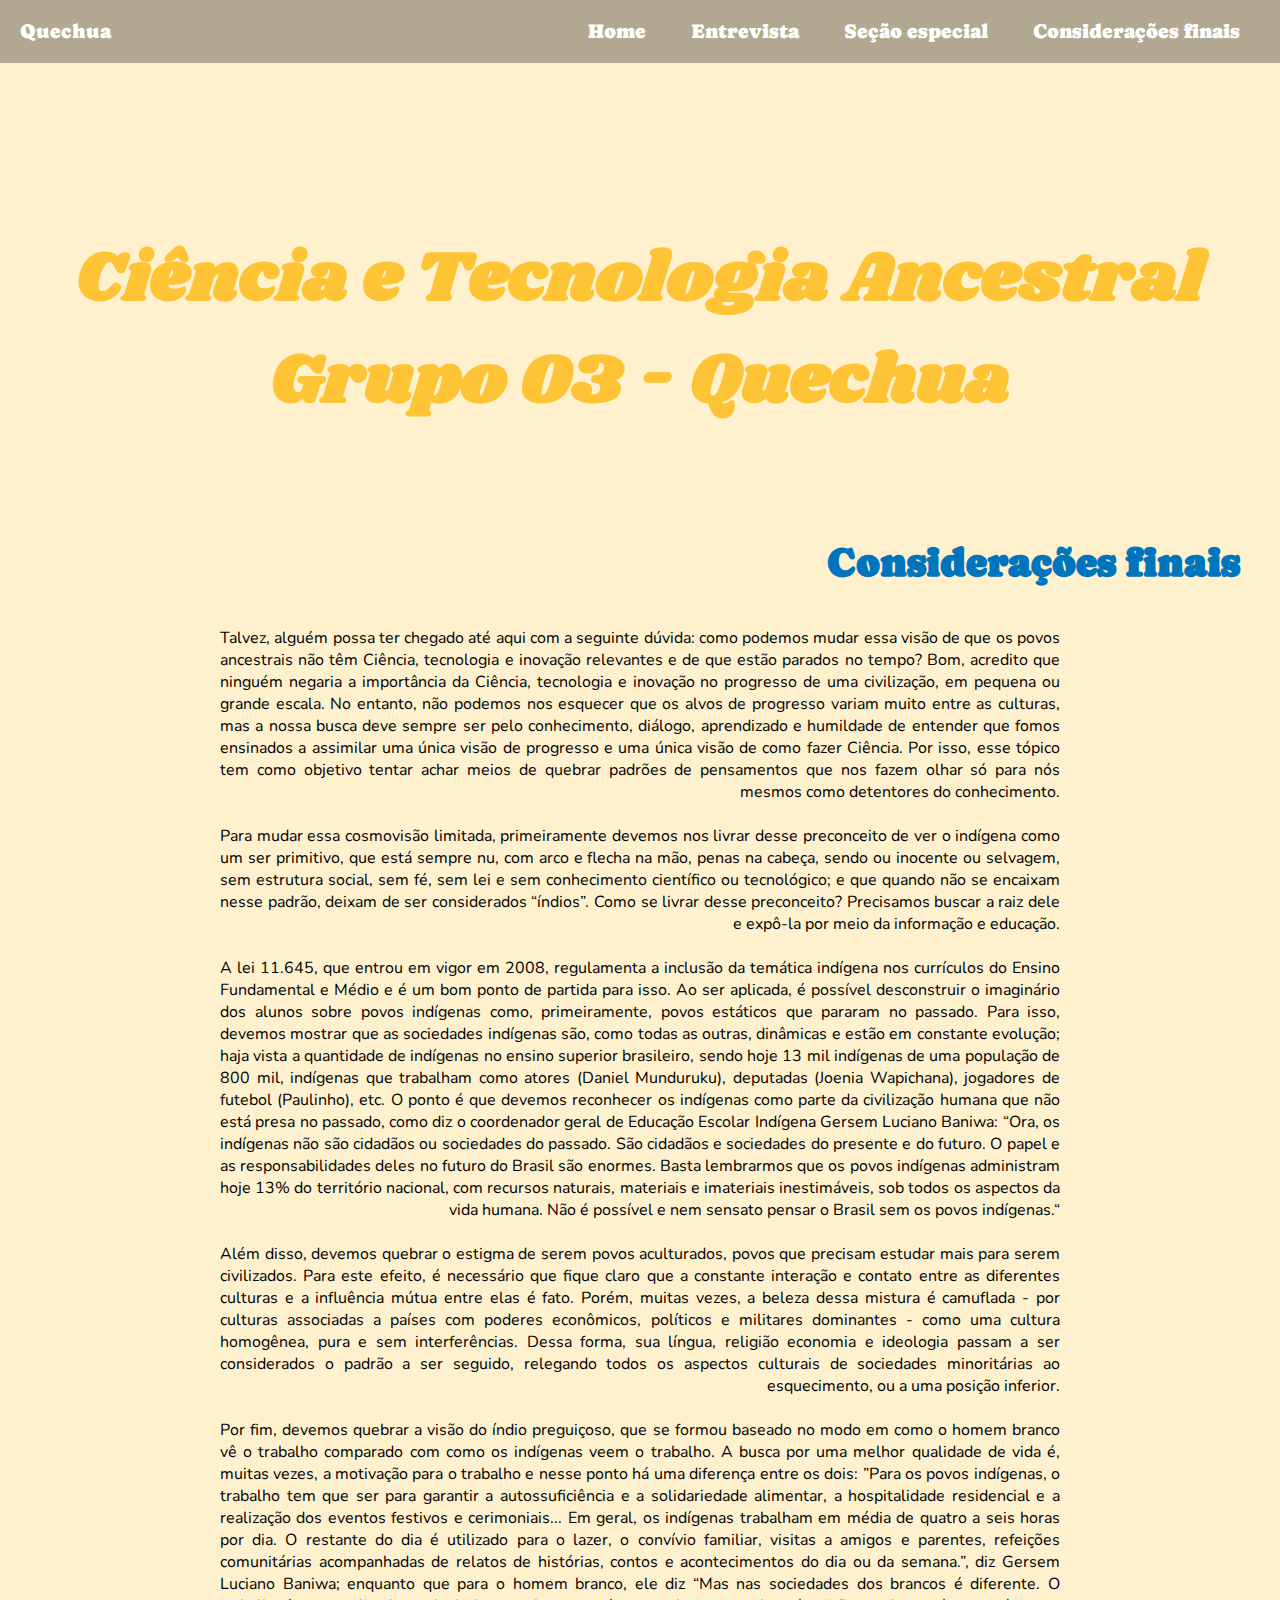
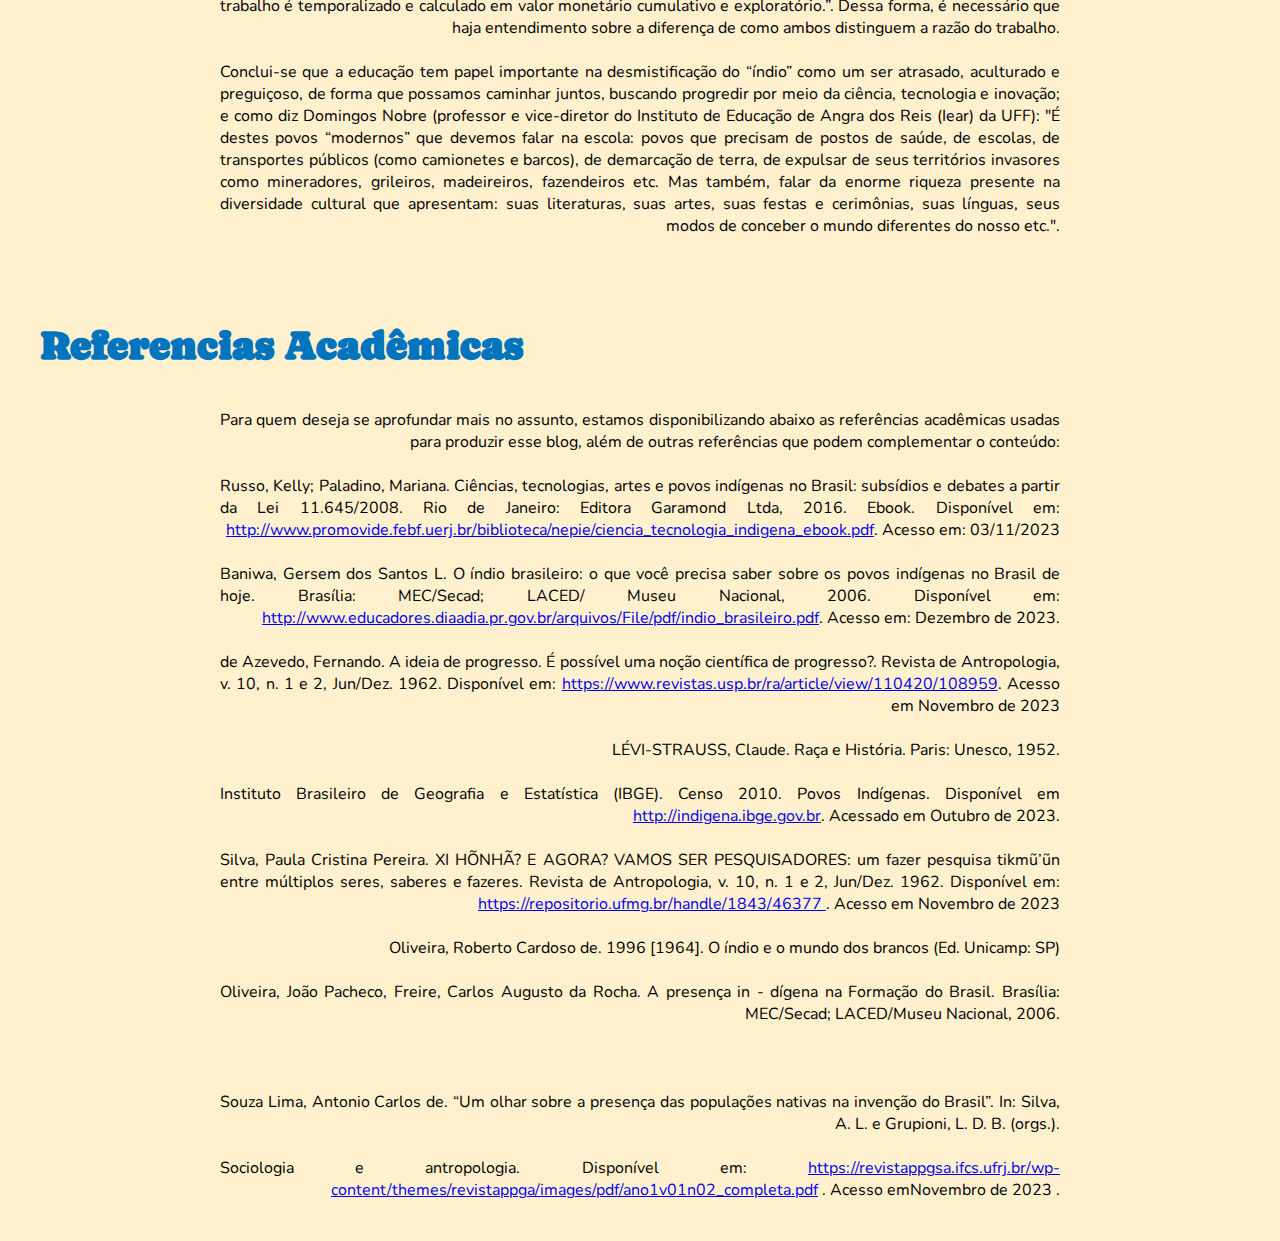
==== commit 2b2c8978: "me ajuda, Deus" ====
--- a/consideracoesfinais.html
+++ b/consideracoesfinais.html
@@ -41,8 +41,9 @@
             Talvez, alguém possa ter chegado até aqui com a seguinte dúvida: como podemos mudar essa visão de que os povos ancestrais não têm Ciência, tecnologia e inovação relevantes e de que estão parados no tempo? Bom, acredito que ninguém negaria a importância da Ciência, tecnologia e inovação no progresso de uma civilização, em pequena ou grande escala. No entanto, não podemos nos esquecer que os alvos de progresso variam muito entre as culturas, mas a nossa busca deve sempre ser pelo conhecimento, diálogo, aprendizado e humildade de entender que fomos ensinados a assimilar uma única visão de progresso e uma única visão de como fazer Ciência. Por isso, esse tópico tem como objetivo tentar achar meios de quebrar padrões de pensamentos que nos fazem olhar só para nós mesmos como detentores do conhecimento.
             <br><br>Para mudar essa cosmovisão limitada, primeiramente devemos nos livrar desse preconceito de ver o indígena como um ser primitivo, que está sempre nu, com arco e flecha na mão, penas na cabeça, sendo ou inocente ou selvagem, sem estrutura social, sem fé, sem lei e sem conhecimento científico ou tecnológico; e que quando não se encaixam nesse padrão, deixam de ser considerados “índios”. Como se livrar desse preconceito? Precisamos buscar a raiz dele e expô-la por meio da informação e educação. 
         <br><br>A lei 11.645, que entrou em vigor em 2008, regulamenta a inclusão da temática indígena nos currículos do Ensino Fundamental e Médio e é um bom ponto de partida para isso. Ao ser aplicada, é possível desconstruir o imaginário dos alunos sobre povos indígenas como, primeiramente, povos estáticos que pararam no passado. Para isso, devemos mostrar que as sociedades indígenas são, como todas as outras, dinâmicas e estão em constante evolução; haja vista a quantidade de indígenas no ensino superior brasileiro, sendo hoje 13 mil indígenas de uma população de 800 mil, indígenas que trabalham como atores (Daniel Munduruku), deputadas (Joenia Wapichana), jogadores de futebol (Paulinho), etc. O ponto é que devemos reconhecer os indígenas como parte da civilização humana que não está presa no passado, como diz o coordenador geral de Educação Escolar Indígena Gersem Luciano Baniwa: “Ora, os indígenas não são cidadãos ou sociedades do passado. São cidadãos e sociedades do presente e do futuro. O papel e as responsabilidades deles no futuro do Brasil são enormes. Basta lembrarmos que os povos indígenas administram hoje 13% do território nacional, com recursos naturais, materiais e imateriais inestimáveis, sob todos os aspectos da vida humana. Não é possível e nem sensato pensar o Brasil sem os povos indígenas.“
-        <br><br>Além disso, quebrar o estigma de serem povos aculturados, povos que precisam estudar mais para serem civilizados. É necessário então expor que todas as culturas estão em constante contato e interação, influenciando-se mutuamente. Porém, culturas associadas a poderes econômicos, políticos e militares dominantes, muitas vezes ligadas ao Ocidente, tendem a exercer hegemonia sobre as culturas minoritárias. Isso resulta em desequilíbrios significativos, onde as culturas dominantes usam diversos meios, como língua, religião, mercado e ideologia, para afirmar sua superioridade e, em alguns casos, abafar as características das culturas minoritárias.
-        <br><br>Por fim, devemos quebrar a visão do índio preguiçoso, que se formou baseado no modo em como o homem branco vê o trabalho comparado com como os indígenas veem o trabalho. A busca por uma melhor qualidade de vida é, muitas vezes, a motivação para o trabalho e nesse ponto há uma diferença entre os dois: ”Para os povos indígenas, o trabalho tem que ser para garantir a autossuficiência e a solidariedade alimentar, a hospitalidade residencial e a realização dos eventos festivos e cerimoniais... Em geral, os indígenas trabalham em média de quatro a seis horas por dia. O restante do dia é utilizado para o lazer, o convívio familiar, visitas a amigos e parentes, refeições comunitárias acompanhadas de relatos de histórias, contos e acontecimentos do dia ou da semana.”, diz Gersem Luciano Baniwa; enquanto que para o homem branco, ele diz “Mas nas sociedades dos brancos é diferente. O trabalho é temporalizado e calculado em valor monetário cumulativo e exploratório.”. Dessa forma, é necessário que haja entendimento sobre a diferença de como ambos distinguem a razão do trabalho.
+        <br><br>Além disso, devemos quebrar o estigma de serem povos aculturados, povos que precisam estudar mais para serem civilizados. Para este efeito, é necessário que fique claro que a constante interação e contato entre as diferentes culturas e a influência mútua entre elas é fato. Porém, muitas vezes, a beleza dessa mistura é camuflada - por culturas associadas a países com poderes econômicos, políticos e militares dominantes - como uma cultura homogênea, pura e sem interferências. Dessa forma, sua língua, religião economia e ideologia passam a ser considerados o padrão a ser seguido, relegando todos os aspectos culturais de sociedades minoritárias ao esquecimento, ou a uma posição inferior.
+        
+         <br><br>Por fim, devemos quebrar a visão do índio preguiçoso, que se formou baseado no modo em como o homem branco vê o trabalho comparado com como os indígenas veem o trabalho. A busca por uma melhor qualidade de vida é, muitas vezes, a motivação para o trabalho e nesse ponto há uma diferença entre os dois: ”Para os povos indígenas, o trabalho tem que ser para garantir a autossuficiência e a solidariedade alimentar, a hospitalidade residencial e a realização dos eventos festivos e cerimoniais... Em geral, os indígenas trabalham em média de quatro a seis horas por dia. O restante do dia é utilizado para o lazer, o convívio familiar, visitas a amigos e parentes, refeições comunitárias acompanhadas de relatos de histórias, contos e acontecimentos do dia ou da semana.”, diz Gersem Luciano Baniwa; enquanto que para o homem branco, ele diz “Mas nas sociedades dos brancos é diferente. O trabalho é temporalizado e calculado em valor monetário cumulativo e exploratório.”. Dessa forma, é necessário que haja entendimento sobre a diferença de como ambos distinguem a razão do trabalho.
 
         <br><br>Conclui-se que a educação tem papel importante na desmistificação do “índio” como um ser atrasado, aculturado e preguiçoso, de forma que possamos caminhar juntos, buscando progredir por meio da ciência, tecnologia e inovação; e como diz Domingos Nobre (professor e vice-diretor do Instituto de Educação de Angra dos Reis (Iear) da UFF): "É destes povos “modernos” que devemos falar na escola: povos que precisam de postos de saúde, de escolas, de transportes públicos (como camionetes e barcos), de demarcação de terra, de expulsar de seus territórios invasores como mineradores, grileiros, madeireiros, fazendeiros etc. Mas também, falar da enorme riqueza presente na diversidade cultural que apresentam: suas literaturas, suas artes, suas festas e cerimônias, suas línguas, seus modos de conceber o mundo diferentes do nosso etc.".
 
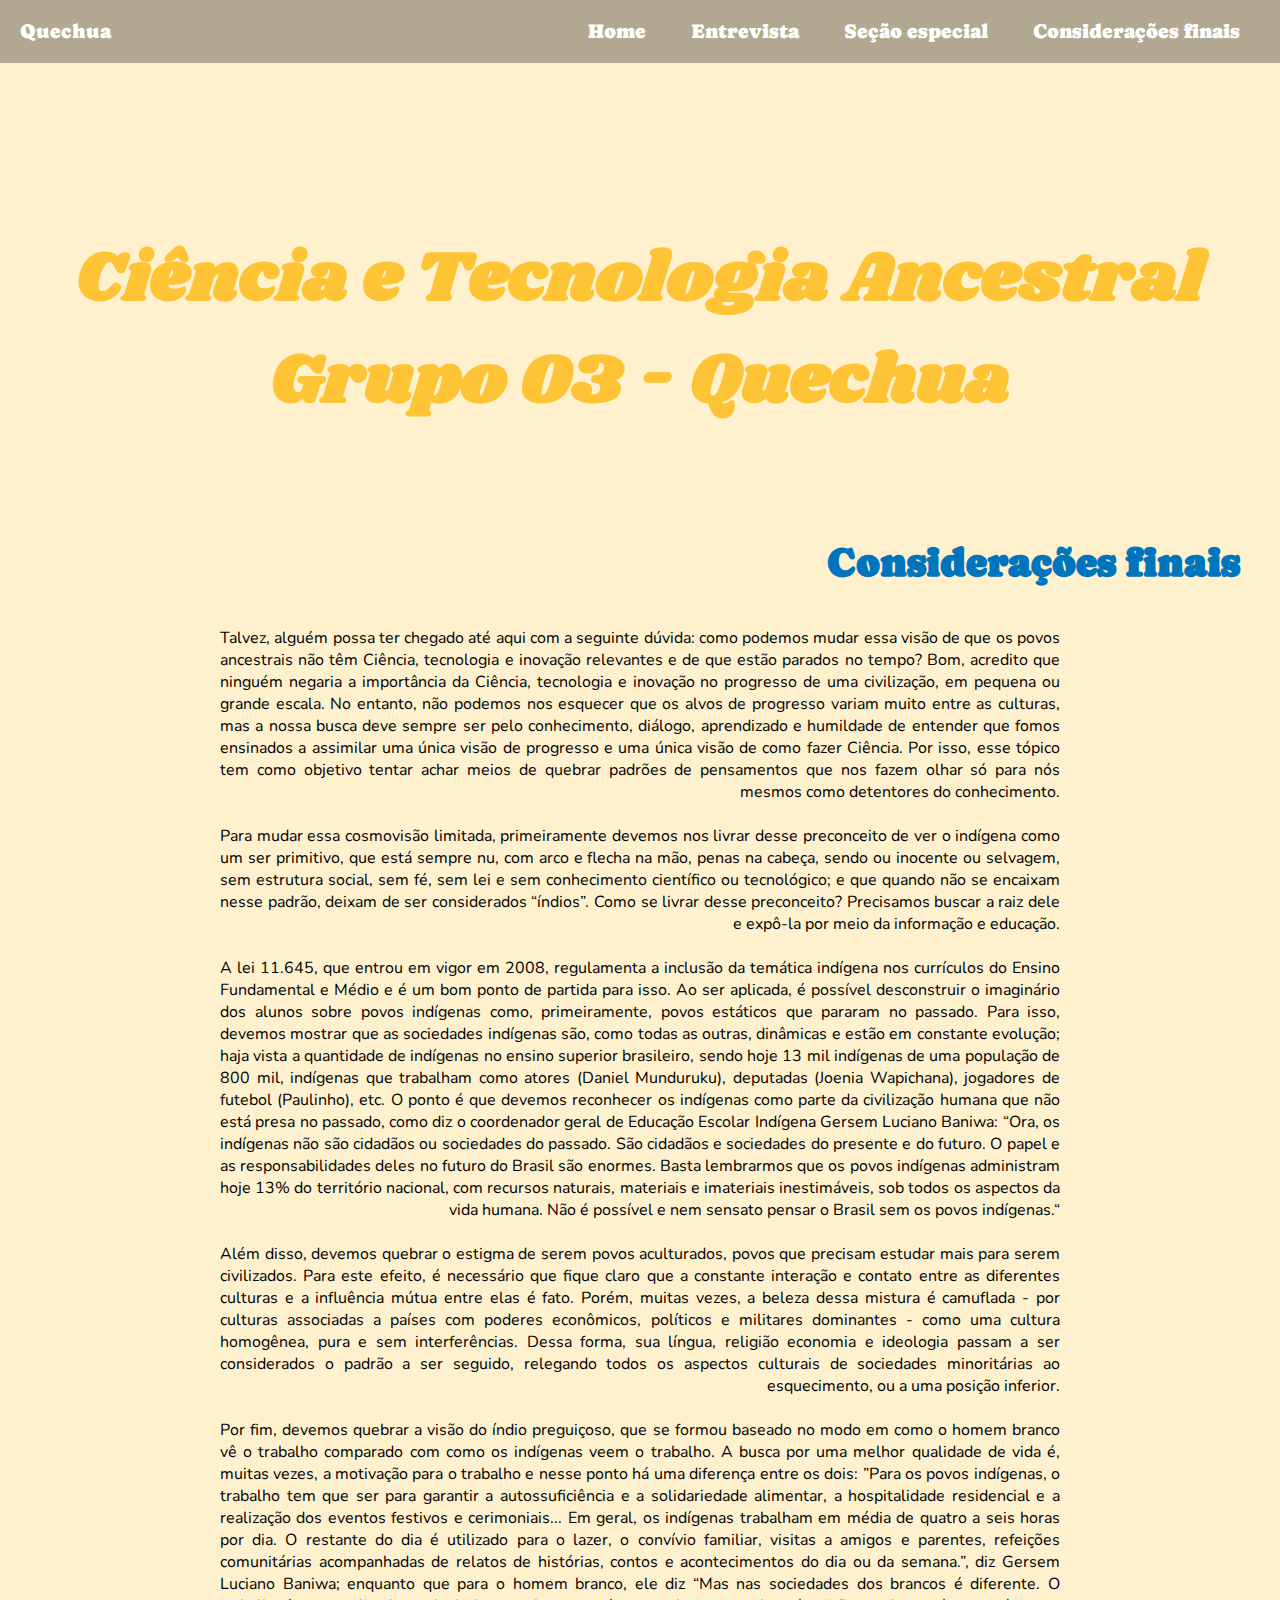
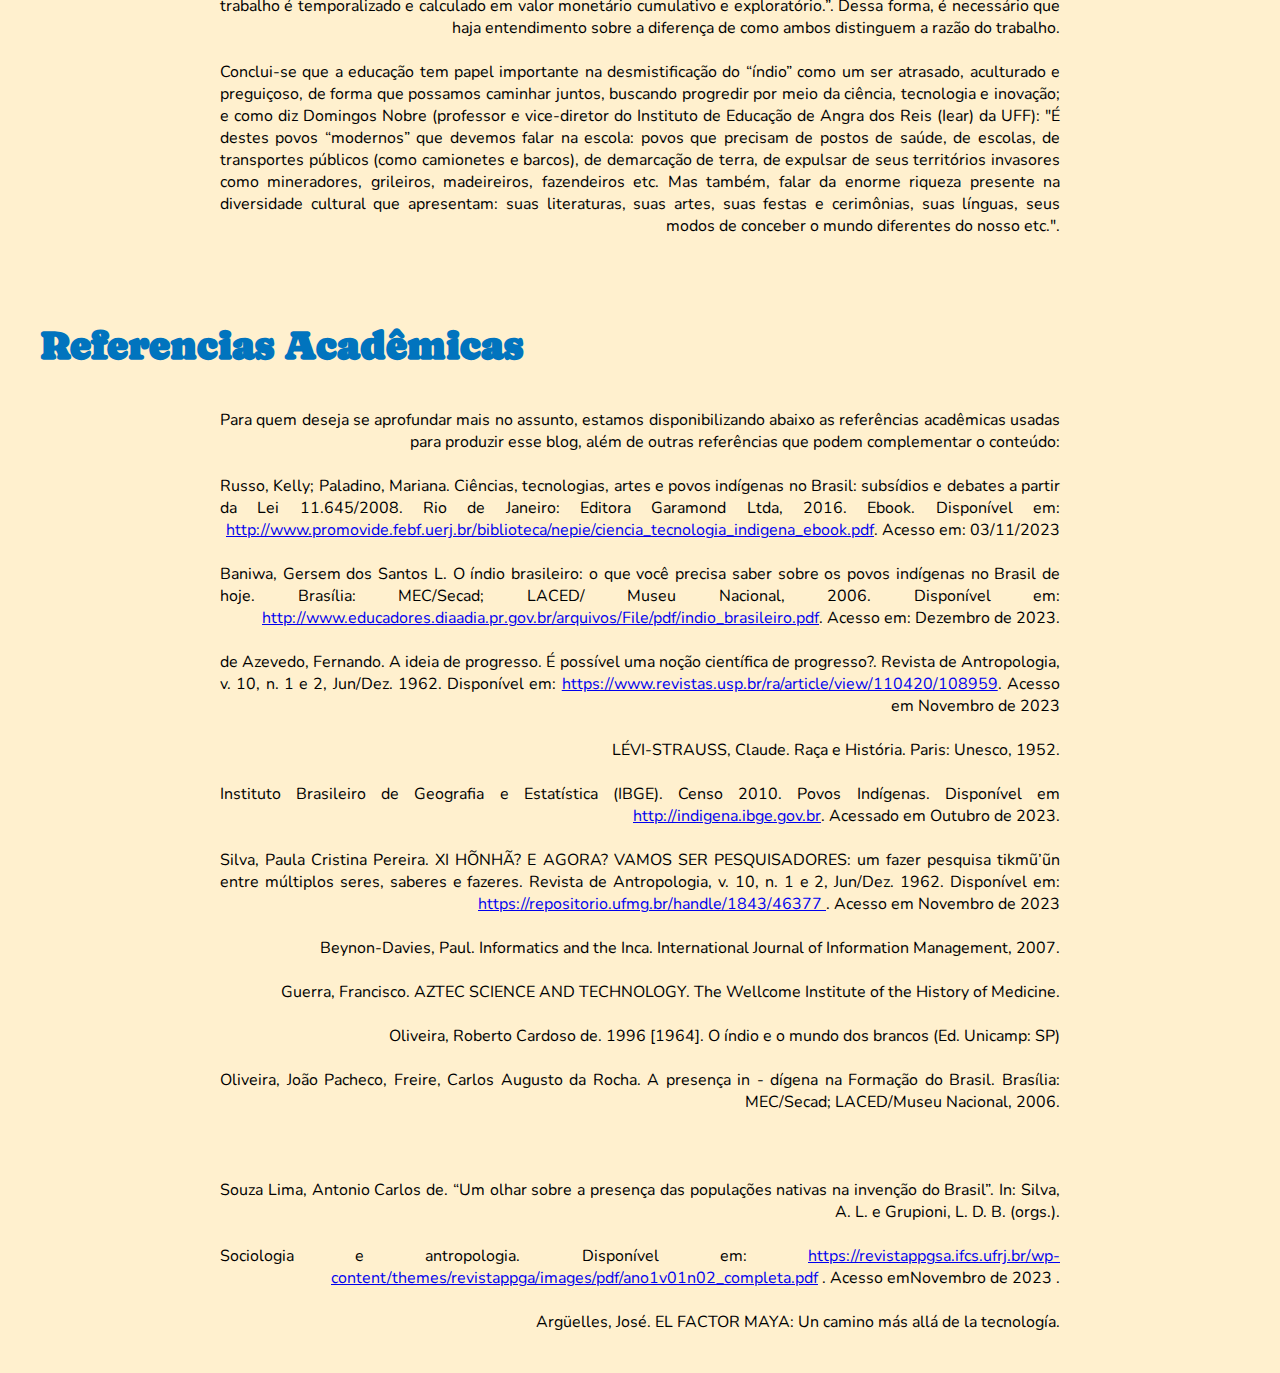
==== commit 63c21dda: "Referencias" ====
--- a/consideracoesfinais.html
+++ b/consideracoesfinais.html
@@ -79,6 +79,11 @@
             https://repositorio.ufmg.br/handle/1843/46377
 ">https://repositorio.ufmg.br/handle/1843/46377
 </a>. Acesso em Novembro de 2023 
+
+            <br><br>Beynon-Davies, Paul. Informatics and the Inca. International Journal of Information Management, 2007.
+
+            <br><br>Guerra, Francisco. AZTEC SCIENCE AND TECHNOLOGY. The Wellcome Institute of the History of
+            Medicine.       
             
             <br><br>Oliveira, Roberto Cardoso de. 1996 [1964]. O índio e o mundo dos brancos
             (Ed. Unicamp: SP)
@@ -95,7 +100,10 @@
             <br><br>
             Sociologia e antropologia. Disponível em: <a href="https://revistappgsa.ifcs.ufrj.br/wp-content/themes/revistappga/images/pdf/ano1v01n02_completa.pdf">https://revistappgsa.ifcs.ufrj.br/wp-content/themes/revistappga/images/pdf/ano1v01n02_completa.pdf</a> . Acesso emNovembro de 2023 .
             
-
+            
+            <br><br>Argüelles, José. EL
+            FACTOR MAYA:
+            Un camino más allá de la tecnología.
 
         </p>
     </div>  
